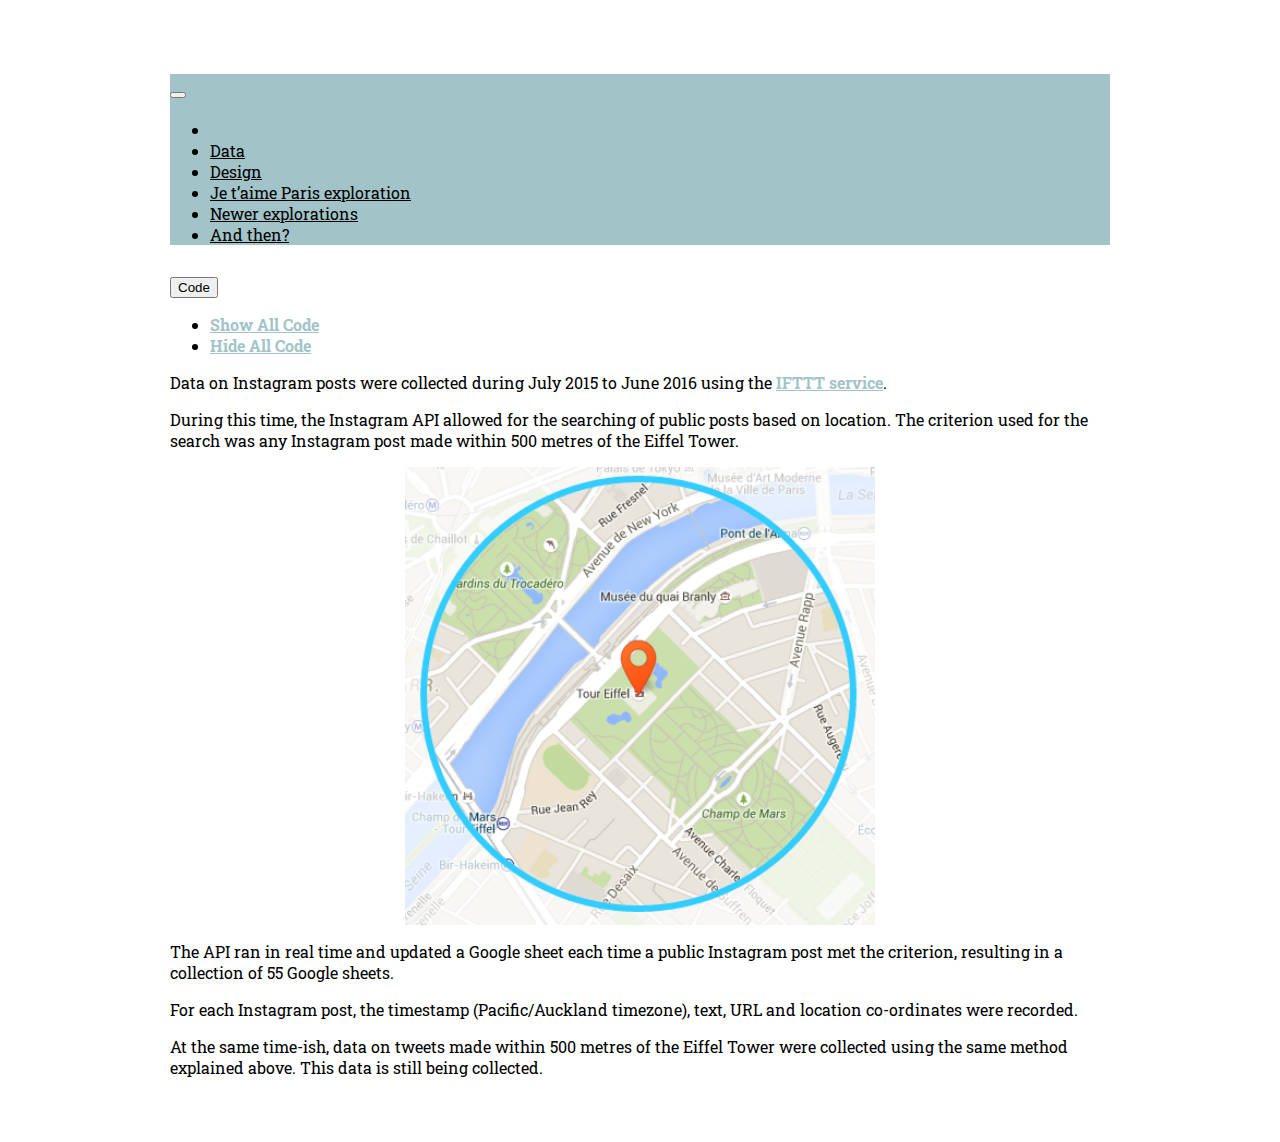
==== data.html @ ce114306 "work in progress" ====
<!DOCTYPE html>

<html xmlns="http://www.w3.org/1999/xhtml">

<head>

<meta charset="utf-8" />
<meta http-equiv="Content-Type" content="text/html; charset=utf-8" />
<meta name="generator" content="pandoc" />




<title>More details about the data</title>

<script src="site_libs/jquery-1.11.3/jquery.min.js"></script>
<meta name="viewport" content="width=device-width, initial-scale=1" />
<link href="site_libs/bootstrap-3.3.5/css/readable.min.css" rel="stylesheet" />
<script src="site_libs/bootstrap-3.3.5/js/bootstrap.min.js"></script>
<script src="site_libs/bootstrap-3.3.5/shim/html5shiv.min.js"></script>
<script src="site_libs/bootstrap-3.3.5/shim/respond.min.js"></script>
<script src="site_libs/navigation-1.1/tabsets.js"></script>
<script src="site_libs/navigation-1.1/codefolding.js"></script>
<link href="site_libs/font-awesome-4.5.0/css/font-awesome.min.css" rel="stylesheet" />





<style type="text/css">
h1 {
  font-size: 34px;
}
h1.title {
  font-size: 38px;
}
h2 {
  font-size: 30px;
}
h3 {
  font-size: 24px;
}
h4 {
  font-size: 18px;
}
h5 {
  font-size: 16px;
}
h6 {
  font-size: 12px;
}
.table th:not([align]) {
  text-align: left;
}
</style>

<link rel="stylesheet" href="style-all.css" type="text/css" />

</head>

<body>

<style type = "text/css">
.main-container {
  max-width: 940px;
  margin-left: auto;
  margin-right: auto;
}
code {
  color: inherit;
  background-color: rgba(0, 0, 0, 0.04);
}
img {
  max-width:100%;
  height: auto;
}
.tabbed-pane {
  padding-top: 12px;
}
button.code-folding-btn:focus {
  outline: none;
}
</style>


<style type="text/css">
/* padding for bootstrap navbar */
body {
  padding-top: 66px;
  padding-bottom: 40px;
}
/* offset scroll position for anchor links (for fixed navbar)  */
.section h1 {
  padding-top: 71px;
  margin-top: -71px;
}

.section h2 {
  padding-top: 71px;
  margin-top: -71px;
}
.section h3 {
  padding-top: 71px;
  margin-top: -71px;
}
.section h4 {
  padding-top: 71px;
  margin-top: -71px;
}
.section h5 {
  padding-top: 71px;
  margin-top: -71px;
}
.section h6 {
  padding-top: 71px;
  margin-top: -71px;
}
</style>

<script>
// manage active state of menu based on current page
$(document).ready(function () {
  // active menu anchor
  href = window.location.pathname
  href = href.substr(href.lastIndexOf('/') + 1)
  if (href === "")
    href = "index.html";
  var menuAnchor = $('a[href="' + href + '"]');

  // mark it active
  menuAnchor.parent().addClass('active');

  // if it's got a parent navbar menu mark it active as well
  menuAnchor.closest('li.dropdown').addClass('active');
});
</script>


<div class="container-fluid main-container">

<!-- tabsets -->
<script>
$(document).ready(function () {
  window.buildTabsets("TOC");
});
</script>

<!-- code folding -->
<style type="text/css">
.code-folding-btn { margin-bottom: 4px; }
</style>
<script>
$(document).ready(function () {
  window.initializeCodeFolding("hide" === "show");
});
</script>






<div class="navbar navbar-inverse  navbar-fixed-top" role="navigation">
  <div class="container">
    <div class="navbar-header">
      <button type="button" class="navbar-toggle collapsed" data-toggle="collapse" data-target="#navbar">
        <span class="icon-bar"></span>
        <span class="icon-bar"></span>
        <span class="icon-bar"></span>
      </button>
      <a class="navbar-brand" href="index.html">paristergram</a>
    </div>
    <div id="navbar" class="navbar-collapse collapse">
      <ul class="nav navbar-nav">
        <li>
  <a href="index.html">
    <span class="fa fa-camera fa-lg"></span>
     
  </a>
</li>
<li>
  <a href="data.html">Data</a>
</li>
<li>
  <a href="design.html">Design</a>
</li>
<li>
  <a href="exploration.html">Je t’aime Paris exploration</a>
</li>
<li>
  <a href="new.html">Newer explorations</a>
</li>
<li>
  <a href="future.html">And then?</a>
</li>
      </ul>
      <ul class="nav navbar-nav navbar-right">
        
      </ul>
    </div><!--/.nav-collapse -->
  </div><!--/.container -->
</div><!--/.navbar -->

<div class="fluid-row" id="header">

<div class="btn-group pull-right">
<button type="button" class="btn btn-default btn-xs dropdown-toggle" data-toggle="dropdown" aria-haspopup="true" aria-expanded="false"><span>Code</span> <span class="caret"></span></button>
<ul class="dropdown-menu" style="min-width: 50px;">
<li><a id="rmd-show-all-code" href="#">Show All Code</a></li>
<li><a id="rmd-hide-all-code" href="#">Hide All Code</a></li>
</ul>
</div>



<h1 class="title toc-ignore">More details about the data</h1>

</div>


<p>Data on Instagram posts were collected during July 2015 to June 2016 using the <a href="https://ifttt.com/discover">IFTTT service</a>.</p>
<p>During this time, the Instagram API allowed for the searching of public posts based on location. The criterion used for the search was any Instagram post made within 500 metres of the Eiffel Tower.</p>
<center>
<img src='criterion.png'style="margin: 10px; width: 50%">
</center>
<p>The API ran in real time and updated a Google sheet each time a public Instagram post met the criterion, resulting in a collection of 55 Google sheets.</p>
<p>For each Instagram post, the timestamp (Pacific/Auckland timezone), text, URL and location co-ordinates were recorded.</p>
<p>At the same time-ish, data on tweets made within 500 metres of the Eiffel Tower were collected using the same method explained above. This data is still being collected.</p>

<div style="clear: both;"></div>



</div>

<script>

// add bootstrap table styles to pandoc tables
function bootstrapStylePandocTables() {
  $('tr.header').parent('thead').parent('table').addClass('table table-condensed');
}
$(document).ready(function () {
  bootstrapStylePandocTables();
});


</script>

<!-- dynamically load mathjax for compatibility with self-contained -->
<script>
  (function () {
    var script = document.createElement("script");
    script.type = "text/javascript";
    script.src  = "https://mathjax.rstudio.com/latest/MathJax.js?config=TeX-AMS-MML_HTMLorMML";
    document.getElementsByTagName("head")[0].appendChild(script);
  })();
</script>

</body>
</html>
---- style-all.css ----
@import url(https://fonts.googleapis.com/css?family=Reenie+Beanie);
@import url(https://fonts.googleapis.com/css?family=Roboto+Slab);

body { font-family: 'Roboto Slab', serif; }

h1 {
  font-family: 'Reenie Beanie';
  font-weight: normal;
}

.navbar {
  background-color:#a2c4c9;
}



blockquote{
  border-left-color: #a2c4c9;
  font-size: smaller;
}

.footnotes {
  font-size: x-small;
}

.navbar-brand {
  font-family: 'Reenie Beanie';
  font-size: 150%;
}

h2, h3, .navbar-nav {
  font-family: 'Roboto Slab';
  font-weight: normal;
}

h4 {
  font-family: 'Reenie Beanie';
  font-size: x-large;
}

a {
  color:#a2c4c9;
  font-weight: bold;
}

.nav a{
  font-weight:normal;
}

.nav a:hover{
  color:black;
}

.navbar-nav li a {
  font-family: 'Roboto Slab';
  font-weight: normal;
  color: black;
}

.title {
  display:none;
}

#header {
  margin-top: 30px;
}

img {
  display: block;
    margin-left: auto;
    margin-right: auto;
    width: 50%;
}

.dataTable {
  width:90%;
}

.list-group-item.active, .list-group-item.active:hover, .list-group-item.active:focus {
  background-color:#a2c4c9;
  border-color:#a2c4c9;
}
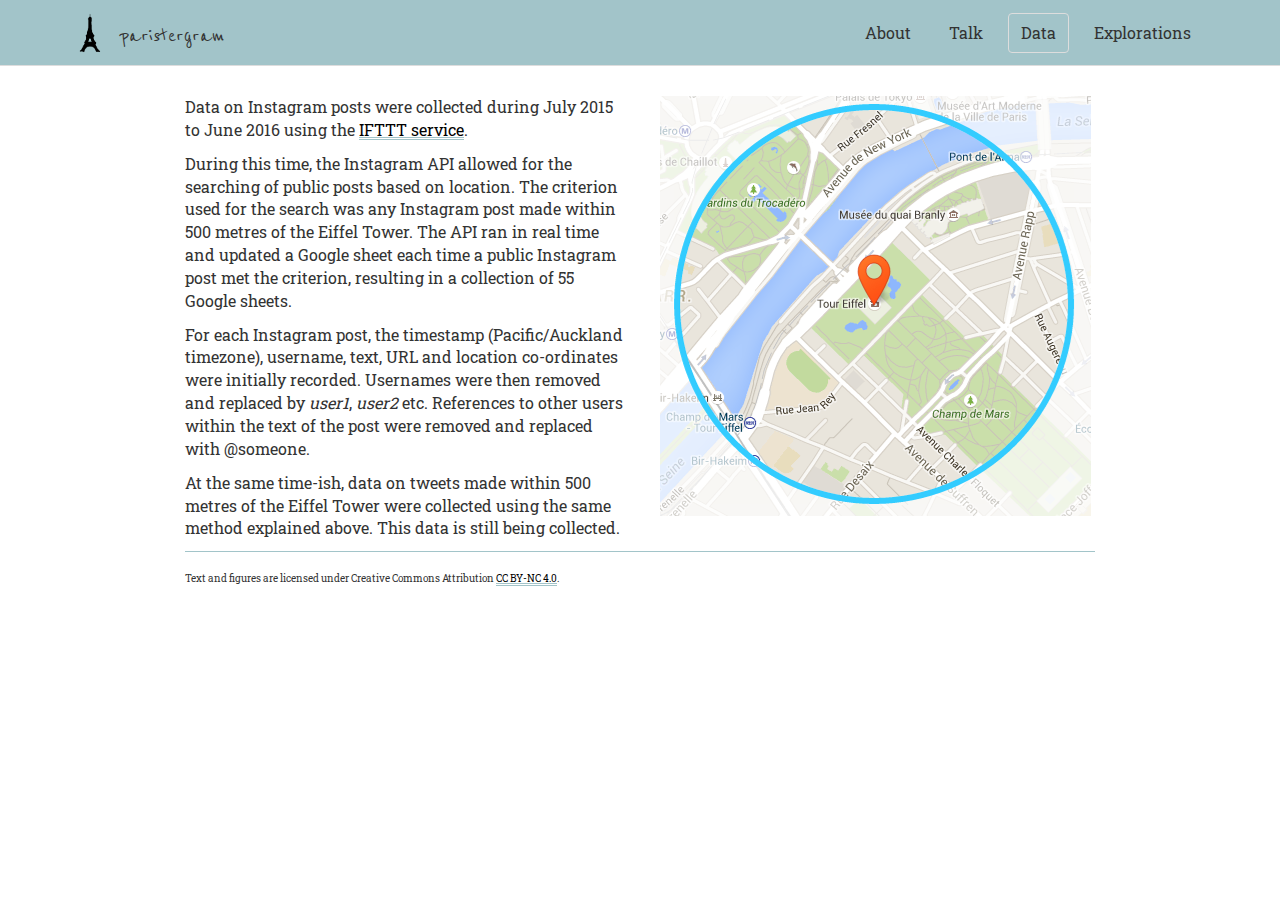
==== commit 98f9db2f: "Add files via upload" ====
--- a/data.html
+++ b/data.html
@@ -11,7 +11,7 @@
 
 
 
-<title>More details about the data</title>
+<title>Data</title>
 
 <script src="site_libs/jquery-1.11.3/jquery.min.js"></script>
 <meta name="viewport" content="width=device-width, initial-scale=1" />
@@ -20,9 +20,8 @@
 <script src="site_libs/bootstrap-3.3.5/shim/html5shiv.min.js"></script>
 <script src="site_libs/bootstrap-3.3.5/shim/respond.min.js"></script>
 <script src="site_libs/navigation-1.1/tabsets.js"></script>
-<script src="site_libs/navigation-1.1/codefolding.js"></script>
-<link href="site_libs/font-awesome-4.5.0/css/font-awesome.min.css" rel="stylesheet" />
-
+<link href="https://fonts.googleapis.com/css?family=Roboto+Slab|Reenie+Beanie" rel="stylesheet">
+<link rel="shortcut icon" type="image/x-icon" href="favicon.ico">
 
 
 
@@ -76,6 +75,9 @@
 }
 .tabbed-pane {
   padding-top: 12px;
+}
+.html-widget {
+  margin-bottom: 20px;
 }
 button.code-folding-btn:focus {
   outline: none;
@@ -146,14 +148,6 @@
 </script>
 
 <!-- code folding -->
-<style type="text/css">
-.code-folding-btn { margin-bottom: 4px; }
-</style>
-<script>
-$(document).ready(function () {
-  window.initializeCodeFolding("hide" === "show");
-});
-</script>
 
 
 
@@ -168,34 +162,25 @@
         <span class="icon-bar"></span>
         <span class="icon-bar"></span>
       </button>
-      <a class="navbar-brand" href="index.html">paristergram</a>
+      <a class="navbar-brand" href="index.html"><img id='logo' style='width: 40px; float:left; margin-right:10px' src='logo.png' /> paristergram</a>
     </div>
     <div id="navbar" class="navbar-collapse collapse">
       <ul class="nav navbar-nav">
+        
+      </ul>
+      <ul class="nav navbar-nav navbar-right">
         <li>
-  <a href="index.html">
-    <span class="fa fa-camera fa-lg"></span>
-     
-  </a>
+  <a href="index.html">About</a>
+</li>
+<li>
+  <a href="talk.html">Talk</a>
 </li>
 <li>
   <a href="data.html">Data</a>
 </li>
 <li>
-  <a href="design.html">Design</a>
-</li>
-<li>
-  <a href="exploration.html">Je t’aime Paris exploration</a>
-</li>
-<li>
-  <a href="new.html">Newer explorations</a>
-</li>
-<li>
-  <a href="future.html">And then?</a>
-</li>
-      </ul>
-      <ul class="nav navbar-nav navbar-right">
-        
+  <a href="draft.html">Explorations</a>
+</li>
       </ul>
     </div><!--/.nav-collapse -->
   </div><!--/.container -->
@@ -203,31 +188,48 @@
 
 <div class="fluid-row" id="header">
 
-<div class="btn-group pull-right">
-<button type="button" class="btn btn-default btn-xs dropdown-toggle" data-toggle="dropdown" aria-haspopup="true" aria-expanded="false"><span>Code</span> <span class="caret"></span></button>
-<ul class="dropdown-menu" style="min-width: 50px;">
-<li><a id="rmd-show-all-code" href="#">Show All Code</a></li>
-<li><a id="rmd-hide-all-code" href="#">Hide All Code</a></li>
-</ul>
-</div>
-
-
-
-<h1 class="title toc-ignore">More details about the data</h1>
-
-</div>
-
-
+
+
+<h1 class="title toc-ignore">Data</h1>
+
+</div>
+
+
+<div class="row">
+<div class="col-md-6">
 <p>Data on Instagram posts were collected during July 2015 to June 2016 using the <a href="https://ifttt.com/discover">IFTTT service</a>.</p>
-<p>During this time, the Instagram API allowed for the searching of public posts based on location. The criterion used for the search was any Instagram post made within 500 metres of the Eiffel Tower.</p>
-<center>
-<img src='criterion.png'style="margin: 10px; width: 50%">
-</center>
-<p>The API ran in real time and updated a Google sheet each time a public Instagram post met the criterion, resulting in a collection of 55 Google sheets.</p>
-<p>For each Instagram post, the timestamp (Pacific/Auckland timezone), text, URL and location co-ordinates were recorded.</p>
+<p>During this time, the Instagram API allowed for the searching of public posts based on location. The criterion used for the search was any Instagram post made within 500 metres of the Eiffel Tower. The API ran in real time and updated a Google sheet each time a public Instagram post met the criterion, resulting in a collection of 55 Google sheets.</p>
+<p>For each Instagram post, the timestamp (Pacific/Auckland timezone), username, text, URL and location co-ordinates were initially recorded. Usernames were then removed and replaced by <em>user1</em>, <em>user2</em> etc. References to other users within the text of the post were removed and replaced with <span class="citation">@someone</span>.</p>
 <p>At the same time-ish, data on tweets made within 500 metres of the Eiffel Tower were collected using the same method explained above. This data is still being collected.</p>
-
-<div style="clear: both;"></div>
+</div>
+<div class="col-md-6">
+<p><img src="criterion.png" /></p>
+</div>
+</div>
+
+<div class='footnotes'>Text and figures are licensed under Creative Commons Attribution <a rel="license" href="https://creativecommons.org/licenses/by-nc/4.0/">CC BY-NC 4.0</a>.</div>
+
+<script>
+  $(document).ready(function () {
+    
+ //960:569 ratio for Google slides
+ var screen_size = getScreenSize();
+ document.getElementById("slides").width = screen_size.screenWidth*0.8;
+ document.getElementById("slides").height = screen_size.screenWidth*0.8*569/960;
+ 
+});
+
+//collect the screen size of the device (from https://stackoverflow.com/questions/3437786/get-the-size-of-the-screen-current-web-page-and-browser-window)
+function getScreenSize() {
+var w = window,
+    d = document,
+    e = d.documentElement,
+    g = d.getElementsByTagName('body')[0],
+    screenWidth = w.innerWidth || e.clientWidth || g.clientWidth,
+    screenHeight = w.innerHeight|| e.clientHeight|| g.clientHeight;
+    return {screenWidth: screenWidth, screenHeight: screenHeight};
+} 
+</script>
 
 
 
--- a/site_libs/bootstrap-3.3.5/css/readable.min.css
+++ b/site_libs/bootstrap-3.3.5/css/readable.min.css
@@ -0,0 +1,24 @@
+@font-face {
+  font-family: 'Raleway';
+  font-style: normal;
+  font-weight: 400;
+  src: url(fonts/Raleway.ttf) format('truetype');
+}
+@font-face {
+  font-family: 'Raleway';
+  font-style: normal;
+  font-weight: 700;
+  src: url(fonts/RalewayBold.ttf) format('truetype');
+}
+
+/*!
+ * bootswatch v3.3.6
+ * Homepage: http://bootswatch.com
+ * Copyright 2012-2015 Thomas Park
+ * Licensed under MIT
+ * Based on Bootstrap
+*//*!
+ * Bootstrap v3.3.6 (http://getbootstrap.com)
+ * Copyright 2011-2015 Twitter, Inc.
+ * Licensed under MIT (https://github.com/twbs/bootstrap/blob/master/LICENSE)
+ *//*! normalize.css v3.0.3 | MIT License | github.com/necolas/normalize.css */html{font-family:sans-serif;-ms-text-size-adjust:100%;-webkit-text-size-adjust:100%}body{margin:0}article,aside,details,figcaption,figure,footer,header,hgroup,main,menu,nav,section,summary{display:block}audio,canvas,progress,video{display:inline-block;vertical-align:baseline}audio:not([controls]){display:none;height:0}[hidden],template{display:none}a{background-color:transparent}a:active,a:hover{outline:0}abbr[title]{border-bottom:1px dotted}b,strong{font-weight:bold}dfn{font-style:italic}h1{font-size:2em;margin:0.67em 0}mark{background:#ff0;color:#000}small{font-size:80%}sub,sup{font-size:75%;line-height:0;position:relative;vertical-align:baseline}sup{top:-0.5em}sub{bottom:-0.25em}img{border:0}svg:not(:root){overflow:hidden}figure{margin:1em 40px}hr{-webkit-box-sizing:content-box;-moz-box-sizing:content-box;box-sizing:content-box;height:0}pre{overflow:auto}code,kbd,pre,samp{font-family:monospace, monospace;font-size:1em}button,input,optgroup,select,textarea{color:inherit;font:inherit;margin:0}button{overflow:visible}button,select{text-transform:none}button,html input[type="button"],input[type="reset"],input[type="submit"]{-webkit-appearance:button;cursor:pointer}button[disabled],html input[disabled]{cursor:default}button::-moz-focus-inner,input::-moz-focus-inner{border:0;padding:0}input{line-height:normal}input[type="checkbox"],input[type="radio"]{-webkit-box-sizing:border-box;-moz-box-sizing:border-box;box-sizing:border-box;padding:0}input[type="number"]::-webkit-inner-spin-button,input[type="number"]::-webkit-outer-spin-button{height:auto}input[type="search"]{-webkit-appearance:textfield;-webkit-box-sizing:content-box;-moz-box-sizing:content-box;box-sizing:content-box}input[type="search"]::-webkit-search-cancel-button,input[type="search"]::-webkit-search-decoration{-webkit-appearance:none}fieldset{border:1px solid #c0c0c0;margin:0 2px;padding:0.35em 0.625em 0.75em}legend{border:0;padding:0}textarea{overflow:auto}optgroup{font-weight:bold}table{border-collapse:collapse;border-spacing:0}td,th{padding:0}/*! Source: https://github.com/h5bp/html5-boilerplate/blob/master/src/css/main.css */@media print{*,*:before,*:after{background:transparent !important;color:#000 !important;-webkit-box-shadow:none !important;box-shadow:none !important;text-shadow:none !important}a,a:visited{text-decoration:underline}a[href]:after{content:" (" attr(href) ")"}abbr[title]:after{content:" (" attr(title) ")"}a[href^="#"]:after,a[href^="javascript:"]:after{content:""}pre,blockquote{border:1px solid #999;page-break-inside:avoid}thead{display:table-header-group}tr,img{page-break-inside:avoid}img{max-width:100% !important}p,h2,h3{orphans:3;widows:3}h2,h3{page-break-after:avoid}.navbar{display:none}.btn>.caret,.dropup>.btn>.caret{border-top-color:#000 !important}.label{border:1px solid #000}.table{border-collapse:collapse !important}.table td,.table th{background-color:#fff !important}.table-bordered th,.table-bordered td{border:1px solid #ddd !important}}@font-face{font-family:'Glyphicons Halflings';src:url('../fonts/glyphicons-halflings-regular.eot');src:url('../fonts/glyphicons-halflings-regular.eot?#iefix') format('embedded-opentype'),url('../fonts/glyphicons-halflings-regular.woff') format('woff'),url('../fonts/glyphicons-halflings-regular.ttf') format('truetype'),url('../fonts/glyphicons-halflings-regular.svg#glyphicons_halflingsregular') format('svg')}.glyphicon{position:relative;top:1px;display:inline-block;font-family:'Glyphicons Halflings';font-style:normal;font-weight:normal;line-height:1;-webkit-font-smoothing:antialiased;-moz-osx-font-smoothing:grayscale}.glyphicon-asterisk:before{content:"\002a"}.glyphicon-plus:before{content:"\002b"}.glyphicon-euro:before,.glyphicon-eur:before{content:"\20ac"}.glyphicon-minus:before{content:"\2212"}.glyphicon-cloud:before{content:"\2601"}.glyphicon-envelope:before{content:"\2709"}.glyphicon-pencil:before{content:"\270f"}.glyphicon-glass:before{content:"\e001"}.glyphicon-music:before{content:"\e002"}.glyphicon-search:before{content:"\e003"}.glyphicon-heart:before{content:"\e005"}.glyphicon-star:before{content:"\e006"}.glyphicon-star-empty:before{content:"\e007"}.glyphicon-user:before{content:"\e008"}.glyphicon-film:before{content:"\e009"}.glyphicon-th-large:before{content:"\e010"}.glyphicon-th:before{content:"\e011"}.glyphicon-th-list:before{content:"\e012"}.glyphicon-ok:before{content:"\e013"}.glyphicon-remove:before{content:"\e014"}.glyphicon-zoom-in:before{content:"\e015"}.glyphicon-zoom-out:before{content:"\e016"}.glyphicon-off:before{content:"\e017"}.glyphicon-signal:before{content:"\e018"}.glyphicon-cog:before{content:"\e019"}.glyphicon-trash:before{content:"\e020"}.glyphicon-home:before{content:"\e021"}.glyphicon-file:before{content:"\e022"}.glyphicon-time:before{content:"\e023"}.glyphicon-road:before{content:"\e024"}.glyphicon-download-alt:before{content:"\e025"}.glyphicon-download:before{content:"\e026"}.glyphicon-upload:before{content:"\e027"}.glyphicon-inbox:before{content:"\e028"}.glyphicon-play-circle:before{content:"\e029"}.glyphicon-repeat:before{content:"\e030"}.glyphicon-refresh:before{content:"\e031"}.glyphicon-list-alt:before{content:"\e032"}.glyphicon-lock:before{content:"\e033"}.glyphicon-flag:before{content:"\e034"}.glyphicon-headphones:before{content:"\e035"}.glyphicon-volume-off:before{content:"\e036"}.glyphicon-volume-down:before{content:"\e037"}.glyphicon-volume-up:before{content:"\e038"}.glyphicon-qrcode:before{content:"\e039"}.glyphicon-barcode:before{content:"\e040"}.glyphicon-tag:before{content:"\e041"}.glyphicon-tags:before{content:"\e042"}.glyphicon-book:before{content:"\e043"}.glyphicon-bookmark:before{content:"\e044"}.glyphicon-print:before{content:"\e045"}.glyphicon-camera:before{content:"\e046"}.glyphicon-font:before{content:"\e047"}.glyphicon-bold:before{content:"\e048"}.glyphicon-italic:before{content:"\e049"}.glyphicon-text-height:before{content:"\e050"}.glyphicon-text-width:before{content:"\e051"}.glyphicon-align-left:before{content:"\e052"}.glyphicon-align-center:before{content:"\e053"}.glyphicon-align-right:before{content:"\e054"}.glyphicon-align-justify:before{content:"\e055"}.glyphicon-list:before{content:"\e056"}.glyphicon-indent-left:before{content:"\e057"}.glyphicon-indent-right:before{content:"\e058"}.glyphicon-facetime-video:before{content:"\e059"}.glyphicon-picture:before{content:"\e060"}.glyphicon-map-marker:before{content:"\e062"}.glyphicon-adjust:before{content:"\e063"}.glyphicon-tint:before{content:"\e064"}.glyphicon-edit:before{content:"\e065"}.glyphicon-share:before{content:"\e066"}.glyphicon-check:before{content:"\e067"}.glyphicon-move:before{content:"\e068"}.glyphicon-step-backward:before{content:"\e069"}.glyphicon-fast-backward:before{content:"\e070"}.glyphicon-backward:before{content:"\e071"}.glyphicon-play:before{content:"\e072"}.glyphicon-pause:before{content:"\e073"}.glyphicon-stop:before{content:"\e074"}.glyphicon-forward:before{content:"\e075"}.glyphicon-fast-forward:before{content:"\e076"}.glyphicon-step-forward:before{content:"\e077"}.glyphicon-eject:before{content:"\e078"}.glyphicon-chevron-left:before{content:"\e079"}.glyphicon-chevron-right:before{content:"\e080"}.glyphicon-plus-sign:before{content:"\e081"}.glyphicon-minus-sign:before{content:"\e082"}.glyphicon-remove-sign:before{content:"\e083"}.glyphicon-ok-sign:before{content:"\e084"}.glyphicon-question-sign:before{content:"\e085"}.glyphicon-info-sign:before{content:"\e086"}.glyphicon-screenshot:before{content:"\e087"}.glyphicon-remove-circle:before{content:"\e088"}.glyphicon-ok-circle:before{content:"\e089"}.glyphicon-ban-circle:before{content:"\e090"}.glyphicon-arrow-left:before{content:"\e091"}.glyphicon-arrow-right:before{content:"\e092"}.glyphicon-arrow-up:before{content:"\e093"}.glyphicon-arrow-down:before{content:"\e094"}.glyphicon-share-alt:before{content:"\e095"}.glyphicon-resize-full:before{content:"\e096"}.glyphicon-resize-small:before{content:"\e097"}.glyphicon-exclamation-sign:before{content:"\e101"}.glyphicon-gift:before{content:"\e102"}.glyphicon-leaf:before{content:"\e103"}.glyphicon-fire:before{content:"\e104"}.glyphicon-eye-open:before{content:"\e105"}.glyphicon-eye-close:before{content:"\e106"}.glyphicon-warning-sign:before{content:"\e107"}.glyphicon-plane:before{content:"\e108"}.glyphicon-calendar:before{content:"\e109"}.glyphicon-random:before{content:"\e110"}.glyphicon-comment:before{content:"\e111"}.glyphicon-magnet:before{content:"\e112"}.glyphicon-chevron-up:before{content:"\e113"}.glyphicon-chevron-down:before{content:"\e114"}.glyphicon-retweet:before{content:"\e115"}.glyphicon-shopping-cart:before{content:"\e116"}.glyphicon-folder-close:before{content:"\e117"}.glyphicon-folder-open:before{content:"\e118"}.glyphicon-resize-vertical:before{content:"\e119"}.glyphicon-resize-horizontal:before{content:"\e120"}.glyphicon-hdd:before{content:"\e121"}.glyphicon-bullhorn:before{content:"\e122"}.glyphicon-bell:before{content:"\e123"}.glyphicon-certificate:before{content:"\e124"}.glyphicon-thumbs-up:before{content:"\e125"}.glyphicon-thumbs-down:before{content:"\e126"}.glyphicon-hand-right:before{content:"\e127"}.glyphicon-hand-left:before{content:"\e128"}.glyphicon-hand-up:before{content:"\e129"}.glyphicon-hand-down:before{content:"\e130"}.glyphicon-circle-arrow-right:before{content:"\e131"}.glyphicon-circle-arrow-left:before{content:"\e132"}.glyphicon-circle-arrow-up:before{content:"\e133"}.glyphicon-circle-arrow-down:before{content:"\e134"}.glyphicon-globe:before{content:"\e135"}.glyphicon-wrench:before{content:"\e136"}.glyphicon-tasks:before{content:"\e137"}.glyphicon-filter:before{content:"\e138"}.glyphicon-briefcase:before{content:"\e139"}.glyphicon-fullscreen:before{content:"\e140"}.glyphicon-dashboard:before{content:"\e141"}.glyphicon-paperclip:before{content:"\e142"}.glyphicon-heart-empty:before{content:"\e143"}.glyphicon-link:before{content:"\e144"}.glyphicon-phone:before{content:"\e145"}.glyphicon-pushpin:before{content:"\e146"}.glyphicon-usd:before{content:"\e148"}.glyphicon-gbp:before{content:"\e149"}.glyphicon-sort:before{content:"\e150"}.glyphicon-sort-by-alphabet:before{content:"\e151"}.glyphicon-sort-by-alphabet-alt:before{content:"\e152"}.glyphicon-sort-by-order:before{content:"\e153"}.glyphicon-sort-by-order-alt:before{content:"\e154"}.glyphicon-sort-by-attributes:before{content:"\e155"}.glyphicon-sort-by-attributes-alt:before{content:"\e156"}.glyphicon-unchecked:before{content:"\e157"}.glyphicon-expand:before{content:"\e158"}.glyphicon-collapse-down:before{content:"\e159"}.glyphicon-collapse-up:before{content:"\e160"}.glyphicon-log-in:before{content:"\e161"}.glyphicon-flash:before{content:"\e162"}.glyphicon-log-out:before{content:"\e163"}.glyphicon-new-window:before{content:"\e164"}.glyphicon-record:before{content:"\e165"}.glyphicon-save:before{content:"\e166"}.glyphicon-open:before{content:"\e167"}.glyphicon-saved:before{content:"\e168"}.glyphicon-import:before{content:"\e169"}.glyphicon-export:before{content:"\e170"}.glyphicon-send:before{content:"\e171"}.glyphicon-floppy-disk:before{content:"\e172"}.glyphicon-floppy-saved:before{content:"\e173"}.glyphicon-floppy-remove:before{content:"\e174"}.glyphicon-floppy-save:before{content:"\e175"}.glyphicon-floppy-open:before{content:"\e176"}.glyphicon-credit-card:before{content:"\e177"}.glyphicon-transfer:before{content:"\e178"}.glyphicon-cutlery:before{content:"\e179"}.glyphicon-header:before{content:"\e180"}.glyphicon-compressed:before{content:"\e181"}.glyphicon-earphone:before{content:"\e182"}.glyphicon-phone-alt:before{content:"\e183"}.glyphicon-tower:before{content:"\e184"}.glyphicon-stats:before{content:"\e185"}.glyphicon-sd-video:before{content:"\e186"}.glyphicon-hd-video:before{content:"\e187"}.glyphicon-subtitles:before{content:"\e188"}.glyphicon-sound-stereo:before{content:"\e189"}.glyphicon-sound-dolby:before{content:"\e190"}.glyphicon-sound-5-1:before{content:"\e191"}.glyphicon-sound-6-1:before{content:"\e192"}.glyphicon-sound-7-1:before{content:"\e193"}.glyphicon-copyright-mark:before{content:"\e194"}.glyphicon-registration-mark:before{content:"\e195"}.glyphicon-cloud-download:before{content:"\e197"}.glyphicon-cloud-upload:before{content:"\e198"}.glyphicon-tree-conifer:before{content:"\e199"}.glyphicon-tree-deciduous:before{content:"\e200"}.glyphicon-cd:before{content:"\e201"}.glyphicon-save-file:before{content:"\e202"}.glyphicon-open-file:before{content:"\e203"}.glyphicon-level-up:before{content:"\e204"}.glyphicon-copy:before{content:"\e205"}.glyphicon-paste:before{content:"\e206"}.glyphicon-alert:before{content:"\e209"}.glyphicon-equalizer:before{content:"\e210"}.glyphicon-king:before{content:"\e211"}.glyphicon-queen:before{content:"\e212"}.glyphicon-pawn:before{content:"\e213"}.glyphicon-bishop:before{content:"\e214"}.glyphicon-knight:before{content:"\e215"}.glyphicon-baby-formula:before{content:"\e216"}.glyphicon-tent:before{content:"\26fa"}.glyphicon-blackboard:before{content:"\e218"}.glyphicon-bed:before{content:"\e219"}.glyphicon-apple:before{content:"\f8ff"}.glyphicon-erase:before{content:"\e221"}.glyphicon-hourglass:before{content:"\231b"}.glyphicon-lamp:before{content:"\e223"}.glyphicon-duplicate:before{content:"\e224"}.glyphicon-piggy-bank:before{content:"\e225"}.glyphicon-scissors:before{content:"\e226"}.glyphicon-bitcoin:before{content:"\e227"}.glyphicon-btc:before{content:"\e227"}.glyphicon-xbt:before{content:"\e227"}.glyphicon-yen:before{content:"\00a5"}.glyphicon-jpy:before{content:"\00a5"}.glyphicon-ruble:before{content:"\20bd"}.glyphicon-rub:before{content:"\20bd"}.glyphicon-scale:before{content:"\e230"}.glyphicon-ice-lolly:before{content:"\e231"}.glyphicon-ice-lolly-tasted:before{content:"\e232"}.glyphicon-education:before{content:"\e233"}.glyphicon-option-horizontal:before{content:"\e234"}.glyphicon-option-vertical:before{content:"\e235"}.glyphicon-menu-hamburger:before{content:"\e236"}.glyphicon-modal-window:before{content:"\e237"}.glyphicon-oil:before{content:"\e238"}.glyphicon-grain:before{content:"\e239"}.glyphicon-sunglasses:before{content:"\e240"}.glyphicon-text-size:before{content:"\e241"}.glyphicon-text-color:before{content:"\e242"}.glyphicon-text-background:before{content:"\e243"}.glyphicon-object-align-top:before{content:"\e244"}.glyphicon-object-align-bottom:before{content:"\e245"}.glyphicon-object-align-horizontal:before{content:"\e246"}.glyphicon-object-align-left:before{content:"\e247"}.glyphicon-object-align-vertical:before{content:"\e248"}.glyphicon-object-align-right:before{content:"\e249"}.glyphicon-triangle-right:before{content:"\e250"}.glyphicon-triangle-left:before{content:"\e251"}.glyphicon-triangle-bottom:before{content:"\e252"}.glyphicon-triangle-top:before{content:"\e253"}.glyphicon-console:before{content:"\e254"}.glyphicon-superscript:before{content:"\e255"}.glyphicon-subscript:before{content:"\e256"}.glyphicon-menu-left:before{content:"\e257"}.glyphicon-menu-right:before{content:"\e258"}.glyphicon-menu-down:before{content:"\e259"}.glyphicon-menu-up:before{content:"\e260"}*{-webkit-box-sizing:border-box;-moz-box-sizing:border-box;box-sizing:border-box}*:before,*:after{-webkit-box-sizing:border-box;-moz-box-sizing:border-box;box-sizing:border-box}html{font-size:10px;-webkit-tap-highlight-color:rgba(0,0,0,0)}body{font-family:Georgia,"Times New Roman",Times,serif;font-size:16px;line-height:1.42857143;color:#333333;background-color:#ffffff}input,button,select,textarea{font-family:inherit;font-size:inherit;line-height:inherit}a{color:#4582ec;text-decoration:none}a:hover,a:focus{color:#134fb8;text-decoration:underline}a:focus{outline:thin dotted;outline:5px auto -webkit-focus-ring-color;outline-offset:-2px}figure{margin:0}img{vertical-align:middle}.img-responsive,.thumbnail>img,.thumbnail a>img,.carousel-inner>.item>img,.carousel-inner>.item>a>img{display:block;max-width:100%;height:auto}.img-rounded{border-radius:6px}.img-thumbnail{padding:4px;line-height:1.42857143;background-color:#ffffff;border:1px solid #dddddd;border-radius:4px;-webkit-transition:all .2s ease-in-out;-o-transition:all .2s ease-in-out;transition:all .2s ease-in-out;display:inline-block;max-width:100%;height:auto}.img-circle{border-radius:50%}hr{margin-top:22px;margin-bottom:22px;border:0;border-top:1px solid #eeeeee}.sr-only{position:absolute;width:1px;height:1px;margin:-1px;padding:0;overflow:hidden;clip:rect(0, 0, 0, 0);border:0}.sr-only-focusable:active,.sr-only-focusable:focus{position:static;width:auto;height:auto;margin:0;overflow:visible;clip:auto}[role="button"]{cursor:pointer}h1,h2,h3,h4,h5,h6,.h1,.h2,.h3,.h4,.h5,.h6{font-family:"Raleway","Helvetica Neue",Helvetica,Arial,sans-serif;font-weight:bold;line-height:1.1;color:inherit}h1 small,h2 small,h3 small,h4 small,h5 small,h6 small,.h1 small,.h2 small,.h3 small,.h4 small,.h5 small,.h6 small,h1 .small,h2 .small,h3 .small,h4 .small,h5 .small,h6 .small,.h1 .small,.h2 .small,.h3 .small,.h4 .small,.h5 .small,.h6 .small{font-weight:normal;line-height:1;color:#b3b3b3}h1,.h1,h2,.h2,h3,.h3{margin-top:22px;margin-bottom:11px}h1 small,.h1 small,h2 small,.h2 small,h3 small,.h3 small,h1 .small,.h1 .small,h2 .small,.h2 .small,h3 .small,.h3 .small{font-size:65%}h4,.h4,h5,.h5,h6,.h6{margin-top:11px;margin-bottom:11px}h4 small,.h4 small,h5 small,.h5 small,h6 small,.h6 small,h4 .small,.h4 .small,h5 .small,.h5 .small,h6 .small,.h6 .small{font-size:75%}h1,.h1{font-size:41px}h2,.h2{font-size:34px}h3,.h3{font-size:28px}h4,.h4{font-size:20px}h5,.h5{font-size:16px}h6,.h6{font-size:14px}p{margin:0 0 11px}.lead{margin-bottom:22px;font-size:18px;font-weight:300;line-height:1.4}@media (min-width:768px){.lead{font-size:24px}}small,.small{font-size:87%}mark,.mark{background-color:#fcf8e3;padding:.2em}.text-left{text-align:left}.text-right{text-align:right}.text-center{text-align:center}.text-justify{text-align:justify}.text-nowrap{white-space:nowrap}.text-lowercase{text-transform:lowercase}.text-uppercase{text-transform:uppercase}.text-capitalize{text-transform:capitalize}.text-muted{color:#b3b3b3}.text-primary{color:#4582ec}a.text-primary:hover,a.text-primary:focus{color:#1863e6}.text-success{color:#3fad46}a.text-success:hover,a.text-success:focus{color:#318837}.text-info{color:#5bc0de}a.text-info:hover,a.text-info:focus{color:#31b0d5}.text-warning{color:#f0ad4e}a.text-warning:hover,a.text-warning:focus{color:#ec971f}.text-danger{color:#d9534f}a.text-danger:hover,a.text-danger:focus{color:#c9302c}.bg-primary{color:#fff;background-color:#4582ec}a.bg-primary:hover,a.bg-primary:focus{background-color:#1863e6}.bg-success{background-color:#dff0d8}a.bg-success:hover,a.bg-success:focus{background-color:#c1e2b3}.bg-info{background-color:#d9edf7}a.bg-info:hover,a.bg-info:focus{background-color:#afd9ee}.bg-warning{background-color:#fcf8e3}a.bg-warning:hover,a.bg-warning:focus{background-color:#f7ecb5}.bg-danger{background-color:#f2dede}a.bg-danger:hover,a.bg-danger:focus{background-color:#e4b9b9}.page-header{padding-bottom:10px;margin:44px 0 22px;border-bottom:1px solid #dddddd}ul,ol{margin-top:0;margin-bottom:11px}ul ul,ol ul,ul ol,ol ol{margin-bottom:0}.list-unstyled{padding-left:0;list-style:none}.list-inline{padding-left:0;list-style:none;margin-left:-5px}.list-inline>li{display:inline-block;padding-left:5px;padding-right:5px}dl{margin-top:0;margin-bottom:22px}dt,dd{line-height:1.42857143}dt{font-weight:bold}dd{margin-left:0}@media (min-width:768px){.dl-horizontal dt{float:left;width:160px;clear:left;text-align:right;overflow:hidden;text-overflow:ellipsis;white-space:nowrap}.dl-horizontal dd{margin-left:180px}}abbr[title],abbr[data-original-title]{cursor:help;border-bottom:1px dotted #b3b3b3}.initialism{font-size:90%;text-transform:uppercase}blockquote{padding:11px 22px;margin:0 0 22px;font-size:20px;border-left:5px solid #4582ec}blockquote p:last-child,blockquote ul:last-child,blockquote ol:last-child{margin-bottom:0}blockquote footer,blockquote small,blockquote .small{display:block;font-size:80%;line-height:1.42857143;color:#333333}blockquote footer:before,blockquote small:before,blockquote .small:before{content:'\2014 \00A0'}.blockquote-reverse,blockquote.pull-right{padding-right:15px;padding-left:0;border-right:5px solid #4582ec;border-left:0;text-align:right}.blockquote-reverse footer:before,blockquote.pull-right footer:before,.blockquote-reverse small:before,blockquote.pull-right small:before,.blockquote-reverse .small:before,blockquote.pull-right .small:before{content:''}.blockquote-reverse footer:after,blockquote.pull-right footer:after,.blockquote-reverse small:after,blockquote.pull-right small:after,.blockquote-reverse .small:after,blockquote.pull-right .small:after{content:'\00A0 \2014'}address{margin-bottom:22px;font-style:normal;line-height:1.42857143}code,kbd,pre,samp{font-family:monospace}code{padding:2px 4px;font-size:90%;color:#c7254e;background-color:#f9f2f4;border-radius:4px}kbd{padding:2px 4px;font-size:90%;color:#ffffff;background-color:#333333;border-radius:3px;-webkit-box-shadow:inset 0 -1px 0 rgba(0,0,0,0.25);box-shadow:inset 0 -1px 0 rgba(0,0,0,0.25)}kbd kbd{padding:0;font-size:100%;font-weight:bold;-webkit-box-shadow:none;box-shadow:none}pre{display:block;padding:10.5px;margin:0 0 11px;font-size:15px;line-height:1.42857143;word-break:break-all;word-wrap:break-word;color:#333333;background-color:#f5f5f5;border:1px solid #cccccc;border-radius:4px}pre code{padding:0;font-size:inherit;color:inherit;white-space:pre-wrap;background-color:transparent;border-radius:0}.pre-scrollable{max-height:340px;overflow-y:scroll}.container{margin-right:auto;margin-left:auto;padding-left:15px;padding-right:15px}@media (min-width:768px){.container{width:750px}}@media (min-width:992px){.container{width:970px}}@media (min-width:1200px){.container{width:1170px}}.container-fluid{margin-right:auto;margin-left:auto;padding-left:15px;padding-right:15px}.row{margin-left:-15px;margin-right:-15px}.col-xs-1,.col-sm-1,.col-md-1,.col-lg-1,.col-xs-2,.col-sm-2,.col-md-2,.col-lg-2,.col-xs-3,.col-sm-3,.col-md-3,.col-lg-3,.col-xs-4,.col-sm-4,.col-md-4,.col-lg-4,.col-xs-5,.col-sm-5,.col-md-5,.col-lg-5,.col-xs-6,.col-sm-6,.col-md-6,.col-lg-6,.col-xs-7,.col-sm-7,.col-md-7,.col-lg-7,.col-xs-8,.col-sm-8,.col-md-8,.col-lg-8,.col-xs-9,.col-sm-9,.col-md-9,.col-lg-9,.col-xs-10,.col-sm-10,.col-md-10,.col-lg-10,.col-xs-11,.col-sm-11,.col-md-11,.col-lg-11,.col-xs-12,.col-sm-12,.col-md-12,.col-lg-12{position:relative;min-height:1px;padding-left:15px;padding-right:15px}.col-xs-1,.col-xs-2,.col-xs-3,.col-xs-4,.col-xs-5,.col-xs-6,.col-xs-7,.col-xs-8,.col-xs-9,.col-xs-10,.col-xs-11,.col-xs-12{float:left}.col-xs-12{width:100%}.col-xs-11{width:91.66666667%}.col-xs-10{width:83.33333333%}.col-xs-9{width:75%}.col-xs-8{width:66.66666667%}.col-xs-7{width:58.33333333%}.col-xs-6{width:50%}.col-xs-5{width:41.66666667%}.col-xs-4{width:33.33333333%}.col-xs-3{width:25%}.col-xs-2{width:16.66666667%}.col-xs-1{width:8.33333333%}.col-xs-pull-12{right:100%}.col-xs-pull-11{right:91.66666667%}.col-xs-pull-10{right:83.33333333%}.col-xs-pull-9{right:75%}.col-xs-pull-8{right:66.66666667%}.col-xs-pull-7{right:58.33333333%}.col-xs-pull-6{right:50%}.col-xs-pull-5{right:41.66666667%}.col-xs-pull-4{right:33.33333333%}.col-xs-pull-3{right:25%}.col-xs-pull-2{right:16.66666667%}.col-xs-pull-1{right:8.33333333%}.col-xs-pull-0{right:auto}.col-xs-push-12{left:100%}.col-xs-push-11{left:91.66666667%}.col-xs-push-10{left:83.33333333%}.col-xs-push-9{left:75%}.col-xs-push-8{left:66.66666667%}.col-xs-push-7{left:58.33333333%}.col-xs-push-6{left:50%}.col-xs-push-5{left:41.66666667%}.col-xs-push-4{left:33.33333333%}.col-xs-push-3{left:25%}.col-xs-push-2{left:16.66666667%}.col-xs-push-1{left:8.33333333%}.col-xs-push-0{left:auto}.col-xs-offset-12{margin-left:100%}.col-xs-offset-11{margin-left:91.66666667%}.col-xs-offset-10{margin-left:83.33333333%}.col-xs-offset-9{margin-left:75%}.col-xs-offset-8{margin-left:66.66666667%}.col-xs-offset-7{margin-left:58.33333333%}.col-xs-offset-6{margin-left:50%}.col-xs-offset-5{margin-left:41.66666667%}.col-xs-offset-4{margin-left:33.33333333%}.col-xs-offset-3{margin-left:25%}.col-xs-offset-2{margin-left:16.66666667%}.col-xs-offset-1{margin-left:8.33333333%}.col-xs-offset-0{margin-left:0%}@media (min-width:768px){.col-sm-1,.col-sm-2,.col-sm-3,.col-sm-4,.col-sm-5,.col-sm-6,.col-sm-7,.col-sm-8,.col-sm-9,.col-sm-10,.col-sm-11,.col-sm-12{float:left}.col-sm-12{width:100%}.col-sm-11{width:91.66666667%}.col-sm-10{width:83.33333333%}.col-sm-9{width:75%}.col-sm-8{width:66.66666667%}.col-sm-7{width:58.33333333%}.col-sm-6{width:50%}.col-sm-5{width:41.66666667%}.col-sm-4{width:33.33333333%}.col-sm-3{width:25%}.col-sm-2{width:16.66666667%}.col-sm-1{width:8.33333333%}.col-sm-pull-12{right:100%}.col-sm-pull-11{right:91.66666667%}.col-sm-pull-10{right:83.33333333%}.col-sm-pull-9{right:75%}.col-sm-pull-8{right:66.66666667%}.col-sm-pull-7{right:58.33333333%}.col-sm-pull-6{right:50%}.col-sm-pull-5{right:41.66666667%}.col-sm-pull-4{right:33.33333333%}.col-sm-pull-3{right:25%}.col-sm-pull-2{right:16.66666667%}.col-sm-pull-1{right:8.33333333%}.col-sm-pull-0{right:auto}.col-sm-push-12{left:100%}.col-sm-push-11{left:91.66666667%}.col-sm-push-10{left:83.33333333%}.col-sm-push-9{left:75%}.col-sm-push-8{left:66.66666667%}.col-sm-push-7{left:58.33333333%}.col-sm-push-6{left:50%}.col-sm-push-5{left:41.66666667%}.col-sm-push-4{left:33.33333333%}.col-sm-push-3{left:25%}.col-sm-push-2{left:16.66666667%}.col-sm-push-1{left:8.33333333%}.col-sm-push-0{left:auto}.col-sm-offset-12{margin-left:100%}.col-sm-offset-11{margin-left:91.66666667%}.col-sm-offset-10{margin-left:83.33333333%}.col-sm-offset-9{margin-left:75%}.col-sm-offset-8{margin-left:66.66666667%}.col-sm-offset-7{margin-left:58.33333333%}.col-sm-offset-6{margin-left:50%}.col-sm-offset-5{margin-left:41.66666667%}.col-sm-offset-4{margin-left:33.33333333%}.col-sm-offset-3{margin-left:25%}.col-sm-offset-2{margin-left:16.66666667%}.col-sm-offset-1{margin-left:8.33333333%}.col-sm-offset-0{margin-left:0%}}@media (min-width:992px){.col-md-1,.col-md-2,.col-md-3,.col-md-4,.col-md-5,.col-md-6,.col-md-7,.col-md-8,.col-md-9,.col-md-10,.col-md-11,.col-md-12{float:left}.col-md-12{width:100%}.col-md-11{width:91.66666667%}.col-md-10{width:83.33333333%}.col-md-9{width:75%}.col-md-8{width:66.66666667%}.col-md-7{width:58.33333333%}.col-md-6{width:50%}.col-md-5{width:41.66666667%}.col-md-4{width:33.33333333%}.col-md-3{width:25%}.col-md-2{width:16.66666667%}.col-md-1{width:8.33333333%}.col-md-pull-12{right:100%}.col-md-pull-11{right:91.66666667%}.col-md-pull-10{right:83.33333333%}.col-md-pull-9{right:75%}.col-md-pull-8{right:66.66666667%}.col-md-pull-7{right:58.33333333%}.col-md-pull-6{right:50%}.col-md-pull-5{right:41.66666667%}.col-md-pull-4{right:33.33333333%}.col-md-pull-3{right:25%}.col-md-pull-2{right:16.66666667%}.col-md-pull-1{right:8.33333333%}.col-md-pull-0{right:auto}.col-md-push-12{left:100%}.col-md-push-11{left:91.66666667%}.col-md-push-10{left:83.33333333%}.col-md-push-9{left:75%}.col-md-push-8{left:66.66666667%}.col-md-push-7{left:58.33333333%}.col-md-push-6{left:50%}.col-md-push-5{left:41.66666667%}.col-md-push-4{left:33.33333333%}.col-md-push-3{left:25%}.col-md-push-2{left:16.66666667%}.col-md-push-1{left:8.33333333%}.col-md-push-0{left:auto}.col-md-offset-12{margin-left:100%}.col-md-offset-11{margin-left:91.66666667%}.col-md-offset-10{margin-left:83.33333333%}.col-md-offset-9{margin-left:75%}.col-md-offset-8{margin-left:66.66666667%}.col-md-offset-7{margin-left:58.33333333%}.col-md-offset-6{margin-left:50%}.col-md-offset-5{margin-left:41.66666667%}.col-md-offset-4{margin-left:33.33333333%}.col-md-offset-3{margin-left:25%}.col-md-offset-2{margin-left:16.66666667%}.col-md-offset-1{margin-left:8.33333333%}.col-md-offset-0{margin-left:0%}}@media (min-width:1200px){.col-lg-1,.col-lg-2,.col-lg-3,.col-lg-4,.col-lg-5,.col-lg-6,.col-lg-7,.col-lg-8,.col-lg-9,.col-lg-10,.col-lg-11,.col-lg-12{float:left}.col-lg-12{width:100%}.col-lg-11{width:91.66666667%}.col-lg-10{width:83.33333333%}.col-lg-9{width:75%}.col-lg-8{width:66.66666667%}.col-lg-7{width:58.33333333%}.col-lg-6{width:50%}.col-lg-5{width:41.66666667%}.col-lg-4{width:33.33333333%}.col-lg-3{width:25%}.col-lg-2{width:16.66666667%}.col-lg-1{width:8.33333333%}.col-lg-pull-12{right:100%}.col-lg-pull-11{right:91.66666667%}.col-lg-pull-10{right:83.33333333%}.col-lg-pull-9{right:75%}.col-lg-pull-8{right:66.66666667%}.col-lg-pull-7{right:58.33333333%}.col-lg-pull-6{right:50%}.col-lg-pull-5{right:41.66666667%}.col-lg-pull-4{right:33.33333333%}.col-lg-pull-3{right:25%}.col-lg-pull-2{right:16.66666667%}.col-lg-pull-1{right:8.33333333%}.col-lg-pull-0{right:auto}.col-lg-push-12{left:100%}.col-lg-push-11{left:91.66666667%}.col-lg-push-10{left:83.33333333%}.col-lg-push-9{left:75%}.col-lg-push-8{left:66.66666667%}.col-lg-push-7{left:58.33333333%}.col-lg-push-6{left:50%}.col-lg-push-5{left:41.66666667%}.col-lg-push-4{left:33.33333333%}.col-lg-push-3{left:25%}.col-lg-push-2{left:16.66666667%}.col-lg-push-1{left:8.33333333%}.col-lg-push-0{left:auto}.col-lg-offset-12{margin-left:100%}.col-lg-offset-11{margin-left:91.66666667%}.col-lg-offset-10{margin-left:83.33333333%}.col-lg-offset-9{margin-left:75%}.col-lg-offset-8{margin-left:66.66666667%}.col-lg-offset-7{margin-left:58.33333333%}.col-lg-offset-6{margin-left:50%}.col-lg-offset-5{margin-left:41.66666667%}.col-lg-offset-4{margin-left:33.33333333%}.col-lg-offset-3{margin-left:25%}.col-lg-offset-2{margin-left:16.66666667%}.col-lg-offset-1{margin-left:8.33333333%}.col-lg-offset-0{margin-left:0%}}table{background-color:transparent}caption{padding-top:8px;padding-bottom:8px;color:#b3b3b3;text-align:left}th{}.table{width:100%;max-width:100%;margin-bottom:22px}.table>thead>tr>th,.table>tbody>tr>th,.table>tfoot>tr>th,.table>thead>tr>td,.table>tbody>tr>td,.table>tfoot>tr>td{padding:8px;line-height:1.42857143;vertical-align:top;border-top:1px solid #dddddd}.table>thead>tr>th{vertical-align:bottom;border-bottom:2px solid #dddddd}.table>caption+thead>tr:first-child>th,.table>colgroup+thead>tr:first-child>th,.table>thead:first-child>tr:first-child>th,.table>caption+thead>tr:first-child>td,.table>colgroup+thead>tr:first-child>td,.table>thead:first-child>tr:first-child>td{border-top:0}.table>tbody+tbody{border-top:2px solid #dddddd}.table .table{background-color:#ffffff}.table-condensed>thead>tr>th,.table-condensed>tbody>tr>th,.table-condensed>tfoot>tr>th,.table-condensed>thead>tr>td,.table-condensed>tbody>tr>td,.table-condensed>tfoot>tr>td{padding:5px}.table-bordered{border:1px solid #dddddd}.table-bordered>thead>tr>th,.table-bordered>tbody>tr>th,.table-bordered>tfoot>tr>th,.table-bordered>thead>tr>td,.table-bordered>tbody>tr>td,.table-bordered>tfoot>tr>td{border:1px solid #dddddd}.table-bordered>thead>tr>th,.table-bordered>thead>tr>td{border-bottom-width:2px}.table-striped>tbody>tr:nth-of-type(odd){background-color:#f9f9f9}.table-hover>tbody>tr:hover{background-color:#f5f5f5}table col[class*="col-"]{position:static;float:none;display:table-column}table td[class*="col-"],table th[class*="col-"]{position:static;float:none;display:table-cell}.table>thead>tr>td.active,.table>tbody>tr>td.active,.table>tfoot>tr>td.active,.table>thead>tr>th.active,.table>tbody>tr>th.active,.table>tfoot>tr>th.active,.table>thead>tr.active>td,.table>tbody>tr.active>td,.table>tfoot>tr.active>td,.table>thead>tr.active>th,.table>tbody>tr.active>th,.table>tfoot>tr.active>th{background-color:#f5f5f5}.table-hover>tbody>tr>td.active:hover,.table-hover>tbody>tr>th.active:hover,.table-hover>tbody>tr.active:hover>td,.table-hover>tbody>tr:hover>.active,.table-hover>tbody>tr.active:hover>th{background-color:#e8e8e8}.table>thead>tr>td.success,.table>tbody>tr>td.success,.table>tfoot>tr>td.success,.table>thead>tr>th.success,.table>tbody>tr>th.success,.table>tfoot>tr>th.success,.table>thead>tr.success>td,.table>tbody>tr.success>td,.table>tfoot>tr.success>td,.table>thead>tr.success>th,.table>tbody>tr.success>th,.table>tfoot>tr.success>th{background-color:#dff0d8}.table-hover>tbody>tr>td.success:hover,.table-hover>tbody>tr>th.success:hover,.table-hover>tbody>tr.success:hover>td,.table-hover>tbody>tr:hover>.success,.table-hover>tbody>tr.success:hover>th{background-color:#d0e9c6}.table>thead>tr>td.info,.table>tbody>tr>td.info,.table>tfoot>tr>td.info,.table>thead>tr>th.info,.table>tbody>tr>th.info,.table>tfoot>tr>th.info,.table>thead>tr.info>td,.table>tbody>tr.info>td,.table>tfoot>tr.info>td,.table>thead>tr.info>th,.table>tbody>tr.info>th,.table>tfoot>tr.info>th{background-color:#d9edf7}.table-hover>tbody>tr>td.info:hover,.table-hover>tbody>tr>th.info:hover,.table-hover>tbody>tr.info:hover>td,.table-hover>tbody>tr:hover>.info,.table-hover>tbody>tr.info:hover>th{background-color:#c4e3f3}.table>thead>tr>td.warning,.table>tbody>tr>td.warning,.table>tfoot>tr>td.warning,.table>thead>tr>th.warning,.table>tbody>tr>th.warning,.table>tfoot>tr>th.warning,.table>thead>tr.warning>td,.table>tbody>tr.warning>td,.table>tfoot>tr.warning>td,.table>thead>tr.warning>th,.table>tbody>tr.warning>th,.table>tfoot>tr.warning>th{background-color:#fcf8e3}.table-hover>tbody>tr>td.warning:hover,.table-hover>tbody>tr>th.warning:hover,.table-hover>tbody>tr.warning:hover>td,.table-hover>tbody>tr:hover>.warning,.table-hover>tbody>tr.warning:hover>th{background-color:#faf2cc}.table>thead>tr>td.danger,.table>tbody>tr>td.danger,.table>tfoot>tr>td.danger,.table>thead>tr>th.danger,.table>tbody>tr>th.danger,.table>tfoot>tr>th.danger,.table>thead>tr.danger>td,.table>tbody>tr.danger>td,.table>tfoot>tr.danger>td,.table>thead>tr.danger>th,.table>tbody>tr.danger>th,.table>tfoot>tr.danger>th{background-color:#f2dede}.table-hover>tbody>tr>td.danger:hover,.table-hover>tbody>tr>th.danger:hover,.table-hover>tbody>tr.danger:hover>td,.table-hover>tbody>tr:hover>.danger,.table-hover>tbody>tr.danger:hover>th{background-color:#ebcccc}.table-responsive{overflow-x:auto;min-height:0.01%}@media screen and (max-width:767px){.table-responsive{width:100%;margin-bottom:16.5px;overflow-y:hidden;-ms-overflow-style:-ms-autohiding-scrollbar;border:1px solid #dddddd}.table-responsive>.table{margin-bottom:0}.table-responsive>.table>thead>tr>th,.table-responsive>.table>tbody>tr>th,.table-responsive>.table>tfoot>tr>th,.table-responsive>.table>thead>tr>td,.table-responsive>.table>tbody>tr>td,.table-responsive>.table>tfoot>tr>td{white-space:nowrap}.table-responsive>.table-bordered{border:0}.table-responsive>.table-bordered>thead>tr>th:first-child,.table-responsive>.table-bordered>tbody>tr>th:first-child,.table-responsive>.table-bordered>tfoot>tr>th:first-child,.table-responsive>.table-bordered>thead>tr>td:first-child,.table-responsive>.table-bordered>tbody>tr>td:first-child,.table-responsive>.table-bordered>tfoot>tr>td:first-child{border-left:0}.table-responsive>.table-bordered>thead>tr>th:last-child,.table-responsive>.table-bordered>tbody>tr>th:last-child,.table-responsive>.table-bordered>tfoot>tr>th:last-child,.table-responsive>.table-bordered>thead>tr>td:last-child,.table-responsive>.table-bordered>tbody>tr>td:last-child,.table-responsive>.table-bordered>tfoot>tr>td:last-child{border-right:0}.table-responsive>.table-bordered>tbody>tr:last-child>th,.table-responsive>.table-bordered>tfoot>tr:last-child>th,.table-responsive>.table-bordered>tbody>tr:last-child>td,.table-responsive>.table-bordered>tfoot>tr:last-child>td{border-bottom:0}}fieldset{padding:0;margin:0;border:0;min-width:0}legend{display:block;width:100%;padding:0;margin-bottom:22px;font-size:24px;line-height:inherit;color:#333333;border:0;border-bottom:1px solid #e5e5e5}label{display:inline-block;max-width:100%;margin-bottom:5px;font-weight:bold}input[type="search"]{-webkit-box-sizing:border-box;-moz-box-sizing:border-box;box-sizing:border-box}input[type="radio"],input[type="checkbox"]{margin:4px 0 0;margin-top:1px \9;line-height:normal}input[type="file"]{display:block}input[type="range"]{display:block;width:100%}select[multiple],select[size]{height:auto}input[type="file"]:focus,input[type="radio"]:focus,input[type="checkbox"]:focus{outline:thin dotted;outline:5px auto -webkit-focus-ring-color;outline-offset:-2px}output{display:block;padding-top:9px;font-size:16px;line-height:1.42857143;color:#333333}.form-control{display:block;width:100%;height:40px;padding:8px 12px;font-size:16px;line-height:1.42857143;color:#333333;background-color:#ffffff;background-image:none;border:1px solid #dddddd;border-radius:4px;-webkit-box-shadow:inset 0 1px 1px rgba(0,0,0,0.075);box-shadow:inset 0 1px 1px rgba(0,0,0,0.075);-webkit-transition:border-color ease-in-out .15s,-webkit-box-shadow ease-in-out .15s;-o-transition:border-color ease-in-out .15s,box-shadow ease-in-out .15s;transition:border-color ease-in-out .15s,box-shadow ease-in-out .15s}.form-control:focus{border-color:#66afe9;outline:0;-webkit-box-shadow:inset 0 1px 1px rgba(0,0,0,0.075),0 0 8px rgba(102,175,233,0.6);box-shadow:inset 0 1px 1px rgba(0,0,0,0.075),0 0 8px rgba(102,175,233,0.6)}.form-control::-moz-placeholder{color:#b3b3b3;opacity:1}.form-control:-ms-input-placeholder{color:#b3b3b3}.form-control::-webkit-input-placeholder{color:#b3b3b3}.form-control::-ms-expand{border:0;background-color:transparent}.form-control[disabled],.form-control[readonly],fieldset[disabled] .form-control{background-color:#eeeeee;opacity:1}.form-control[disabled],fieldset[disabled] .form-control{cursor:not-allowed}textarea.form-control{height:auto}input[type="search"]{-webkit-appearance:none}@media screen and (-webkit-min-device-pixel-ratio:0){input[type="date"].form-control,input[type="time"].form-control,input[type="datetime-local"].form-control,input[type="month"].form-control{line-height:40px}input[type="date"].input-sm,input[type="time"].input-sm,input[type="datetime-local"].input-sm,input[type="month"].input-sm,.input-group-sm input[type="date"],.input-group-sm input[type="time"],.input-group-sm input[type="datetime-local"],.input-group-sm input[type="month"]{line-height:33px}input[type="date"].input-lg,input[type="time"].input-lg,input[type="datetime-local"].input-lg,input[type="month"].input-lg,.input-group-lg input[type="date"],.input-group-lg input[type="time"],.input-group-lg input[type="datetime-local"],.input-group-lg input[type="month"]{line-height:57px}}.form-group{margin-bottom:15px}.radio,.checkbox{position:relative;display:block;margin-top:10px;margin-bottom:10px}.radio label,.checkbox label{min-height:22px;padding-left:20px;margin-bottom:0;font-weight:normal;cursor:pointer}.radio input[type="radio"],.radio-inline input[type="radio"],.checkbox input[type="checkbox"],.checkbox-inline input[type="checkbox"]{position:absolute;margin-left:-20px;margin-top:4px \9}.radio+.radio,.checkbox+.checkbox{margin-top:-5px}.radio-inline,.checkbox-inline{position:relative;display:inline-block;padding-left:20px;margin-bottom:0;vertical-align:middle;font-weight:normal;cursor:pointer}.radio-inline+.radio-inline,.checkbox-inline+.checkbox-inline{margin-top:0;margin-left:10px}input[type="radio"][disabled],input[type="checkbox"][disabled],input[type="radio"].disabled,input[type="checkbox"].disabled,fieldset[disabled] input[type="radio"],fieldset[disabled] input[type="checkbox"]{cursor:not-allowed}.radio-inline.disabled,.checkbox-inline.disabled,fieldset[disabled] .radio-inline,fieldset[disabled] .checkbox-inline{cursor:not-allowed}.radio.disabled label,.checkbox.disabled label,fieldset[disabled] .radio label,fieldset[disabled] .checkbox label{cursor:not-allowed}.form-control-static{padding-top:9px;padding-bottom:9px;margin-bottom:0;min-height:38px}.form-control-static.input-lg,.form-control-static.input-sm{padding-left:0;padding-right:0}.input-sm{height:33px;padding:5px 10px;font-size:14px;line-height:1.5;border-radius:3px}select.input-sm{height:33px;line-height:33px}textarea.input-sm,select[multiple].input-sm{height:auto}.form-group-sm .form-control{height:33px;padding:5px 10px;font-size:14px;line-height:1.5;border-radius:3px}.form-group-sm select.form-control{height:33px;line-height:33px}.form-group-sm textarea.form-control,.form-group-sm select[multiple].form-control{height:auto}.form-group-sm .form-control-static{height:33px;min-height:36px;padding:6px 10px;font-size:14px;line-height:1.5}.input-lg{height:57px;padding:14px 16px;font-size:20px;line-height:1.3333333;border-radius:6px}select.input-lg{height:57px;line-height:57px}textarea.input-lg,select[multiple].input-lg{height:auto}.form-group-lg .form-control{height:57px;padding:14px 16px;font-size:20px;line-height:1.3333333;border-radius:6px}.form-group-lg select.form-control{height:57px;line-height:57px}.form-group-lg textarea.form-control,.form-group-lg select[multiple].form-control{height:auto}.form-group-lg .form-control-static{height:57px;min-height:42px;padding:15px 16px;font-size:20px;line-height:1.3333333}.has-feedback{position:relative}.has-feedback .form-control{padding-right:50px}.form-control-feedback{position:absolute;top:0;right:0;z-index:2;display:block;width:40px;height:40px;line-height:40px;text-align:center;pointer-events:none}.input-lg+.form-control-feedback,.input-group-lg+.form-control-feedback,.form-group-lg .form-control+.form-control-feedback{width:57px;height:57px;line-height:57px}.input-sm+.form-control-feedback,.input-group-sm+.form-control-feedback,.form-group-sm .form-control+.form-control-feedback{width:33px;height:33px;line-height:33px}.has-success .help-block,.has-success .control-label,.has-success .radio,.has-success .checkbox,.has-success .radio-inline,.has-success .checkbox-inline,.has-success.radio label,.has-success.checkbox label,.has-success.radio-inline label,.has-success.checkbox-inline label{color:#3fad46}.has-success .form-control{border-color:#3fad46;-webkit-box-shadow:inset 0 1px 1px rgba(0,0,0,0.075);box-shadow:inset 0 1px 1px rgba(0,0,0,0.075)}.has-success .form-control:focus{border-color:#318837;-webkit-box-shadow:inset 0 1px 1px rgba(0,0,0,0.075),0 0 6px #81d186;box-shadow:inset 0 1px 1px rgba(0,0,0,0.075),0 0 6px #81d186}.has-success .input-group-addon{color:#3fad46;border-color:#3fad46;background-color:#dff0d8}.has-success .form-control-feedback{color:#3fad46}.has-warning .help-block,.has-warning .control-label,.has-warning .radio,.has-warning .checkbox,.has-warning .radio-inline,.has-warning .checkbox-inline,.has-warning.radio label,.has-warning.checkbox label,.has-warning.radio-inline label,.has-warning.checkbox-inline label{color:#f0ad4e}.has-warning .form-control{border-color:#f0ad4e;-webkit-box-shadow:inset 0 1px 1px rgba(0,0,0,0.075);box-shadow:inset 0 1px 1px rgba(0,0,0,0.075)}.has-warning .form-control:focus{border-color:#ec971f;-webkit-box-shadow:inset 0 1px 1px rgba(0,0,0,0.075),0 0 6px #f8d9ac;box-shadow:inset 0 1px 1px rgba(0,0,0,0.075),0 0 6px #f8d9ac}.has-warning .input-group-addon{color:#f0ad4e;border-color:#f0ad4e;background-color:#fcf8e3}.has-warning .form-control-feedback{color:#f0ad4e}.has-error .help-block,.has-error .control-label,.has-error .radio,.has-error .checkbox,.has-error .radio-inline,.has-error .checkbox-inline,.has-error.radio label,.has-error.checkbox label,.has-error.radio-inline label,.has-error.checkbox-inline label{color:#d9534f}.has-error .form-control{border-color:#d9534f;-webkit-box-shadow:inset 0 1px 1px rgba(0,0,0,0.075);box-shadow:inset 0 1px 1px rgba(0,0,0,0.075)}.has-error .form-control:focus{border-color:#c9302c;-webkit-box-shadow:inset 0 1px 1px rgba(0,0,0,0.075),0 0 6px #eba5a3;box-shadow:inset 0 1px 1px rgba(0,0,0,0.075),0 0 6px #eba5a3}.has-error .input-group-addon{color:#d9534f;border-color:#d9534f;background-color:#f2dede}.has-error .form-control-feedback{color:#d9534f}.has-feedback label~.form-control-feedback{top:27px}.has-feedback label.sr-only~.form-control-feedback{top:0}.help-block{display:block;margin-top:5px;margin-bottom:10px;color:#737373}@media (min-width:768px){.form-inline .form-group{display:inline-block;margin-bottom:0;vertical-align:middle}.form-inline .form-control{display:inline-block;width:auto;vertical-align:middle}.form-inline .form-control-static{display:inline-block}.form-inline .input-group{display:inline-table;vertical-align:middle}.form-inline .input-group .input-group-addon,.form-inline .input-group .input-group-btn,.form-inline .input-group .form-control{width:auto}.form-inline .input-group>.form-control{width:100%}.form-inline .control-label{margin-bottom:0;vertical-align:middle}.form-inline .radio,.form-inline .checkbox{display:inline-block;margin-top:0;margin-bottom:0;vertical-align:middle}.form-inline .radio label,.form-inline .checkbox label{padding-left:0}.form-inline .radio input[type="radio"],.form-inline .checkbox input[type="checkbox"]{position:relative;margin-left:0}.form-inline .has-feedback .form-control-feedback{top:0}}.form-horizontal .radio,.form-horizontal .checkbox,.form-horizontal .radio-inline,.form-horizontal .checkbox-inline{margin-top:0;margin-bottom:0;padding-top:9px}.form-horizontal .radio,.form-horizontal .checkbox{min-height:31px}.form-horizontal .form-group{margin-left:-15px;margin-right:-15px}@media (min-width:768px){.form-horizontal .control-label{text-align:right;margin-bottom:0;padding-top:9px}}.form-horizontal .has-feedback .form-control-feedback{right:15px}@media (min-width:768px){.form-horizontal .form-group-lg .control-label{padding-top:15px;font-size:20px}}@media (min-width:768px){.form-horizontal .form-group-sm .control-label{padding-top:6px;font-size:14px}}.btn{display:inline-block;margin-bottom:0;font-weight:normal;text-align:center;vertical-align:middle;-ms-touch-action:manipulation;touch-action:manipulation;cursor:pointer;background-image:none;border:1px solid transparent;white-space:nowrap;padding:8px 12px;font-size:16px;line-height:1.42857143;border-radius:4px;-webkit-user-select:none;-moz-user-select:none;-ms-user-select:none;user-select:none}.btn:focus,.btn:active:focus,.btn.active:focus,.btn.focus,.btn:active.focus,.btn.active.focus{outline:thin dotted;outline:5px auto -webkit-focus-ring-color;outline-offset:-2px}.btn:hover,.btn:focus,.btn.focus{color:#333333;text-decoration:none}.btn:active,.btn.active{outline:0;background-image:none;-webkit-box-shadow:inset 0 3px 5px rgba(0,0,0,0.125);box-shadow:inset 0 3px 5px rgba(0,0,0,0.125)}.btn.disabled,.btn[disabled],fieldset[disabled] .btn{cursor:not-allowed;opacity:0.65;filter:alpha(opacity=65);-webkit-box-shadow:none;box-shadow:none}a.btn.disabled,fieldset[disabled] a.btn{pointer-events:none}.btn-default{color:#333333;background-color:#ffffff;border-color:#dddddd}.btn-default:focus,.btn-default.focus{color:#333333;background-color:#e6e6e6;border-color:#9d9d9d}.btn-default:hover{color:#333333;background-color:#e6e6e6;border-color:#bebebe}.btn-default:active,.btn-default.active,.open>.dropdown-toggle.btn-default{color:#333333;background-color:#e6e6e6;border-color:#bebebe}.btn-default:active:hover,.btn-default.active:hover,.open>.dropdown-toggle.btn-default:hover,.btn-default:active:focus,.btn-default.active:focus,.open>.dropdown-toggle.btn-default:focus,.btn-default:active.focus,.btn-default.active.focus,.open>.dropdown-toggle.btn-default.focus{color:#333333;background-color:#d4d4d4;border-color:#9d9d9d}.btn-default:active,.btn-default.active,.open>.dropdown-toggle.btn-default{background-image:none}.btn-default.disabled:hover,.btn-default[disabled]:hover,fieldset[disabled] .btn-default:hover,.btn-default.disabled:focus,.btn-default[disabled]:focus,fieldset[disabled] .btn-default:focus,.btn-default.disabled.focus,.btn-default[disabled].focus,fieldset[disabled] .btn-default.focus{background-color:#ffffff;border-color:#dddddd}.btn-default .badge{color:#ffffff;background-color:#333333}.btn-primary{color:#ffffff;background-color:#4582ec;border-color:#4582ec}.btn-primary:focus,.btn-primary.focus{color:#ffffff;background-color:#1863e6;border-color:#1045a1}.btn-primary:hover{color:#ffffff;background-color:#1863e6;border-color:#175fdd}.btn-primary:active,.btn-primary.active,.open>.dropdown-toggle.btn-primary{color:#ffffff;background-color:#1863e6;border-color:#175fdd}.btn-primary:active:hover,.btn-primary.active:hover,.open>.dropdown-toggle.btn-primary:hover,.btn-primary:active:focus,.btn-primary.active:focus,.open>.dropdown-toggle.btn-primary:focus,.btn-primary:active.focus,.btn-primary.active.focus,.open>.dropdown-toggle.btn-primary.focus{color:#ffffff;background-color:#1455c6;border-color:#1045a1}.btn-primary:active,.btn-primary.active,.open>.dropdown-toggle.btn-primary{background-image:none}.btn-primary.disabled:hover,.btn-primary[disabled]:hover,fieldset[disabled] .btn-primary:hover,.btn-primary.disabled:focus,.btn-primary[disabled]:focus,fieldset[disabled] .btn-primary:focus,.btn-primary.disabled.focus,.btn-primary[disabled].focus,fieldset[disabled] .btn-primary.focus{background-color:#4582ec;border-color:#4582ec}.btn-primary .badge{color:#4582ec;background-color:#ffffff}.btn-success{color:#ffffff;background-color:#3fad46;border-color:#3fad46}.btn-success:focus,.btn-success.focus{color:#ffffff;background-color:#318837;border-color:#1d5020}.btn-success:hover{color:#ffffff;background-color:#318837;border-color:#2f8034}.btn-success:active,.btn-success.active,.open>.dropdown-toggle.btn-success{color:#ffffff;background-color:#318837;border-color:#2f8034}.btn-success:active:hover,.btn-success.active:hover,.open>.dropdown-toggle.btn-success:hover,.btn-success:active:focus,.btn-success.active:focus,.open>.dropdown-toggle.btn-success:focus,.btn-success:active.focus,.btn-success.active.focus,.open>.dropdown-toggle.btn-success.focus{color:#ffffff;background-color:#286d2c;border-color:#1d5020}.btn-success:active,.btn-success.active,.open>.dropdown-toggle.btn-success{background-image:none}.btn-success.disabled:hover,.btn-success[disabled]:hover,fieldset[disabled] .btn-success:hover,.btn-success.disabled:focus,.btn-success[disabled]:focus,fieldset[disabled] .btn-success:focus,.btn-success.disabled.focus,.btn-success[disabled].focus,fieldset[disabled] .btn-success.focus{background-color:#3fad46;border-color:#3fad46}.btn-success .badge{color:#3fad46;background-color:#ffffff}.btn-info{color:#ffffff;background-color:#5bc0de;border-color:#5bc0de}.btn-info:focus,.btn-info.focus{color:#ffffff;background-color:#31b0d5;border-color:#1f7e9a}.btn-info:hover{color:#ffffff;background-color:#31b0d5;border-color:#2aabd2}.btn-info:active,.btn-info.active,.open>.dropdown-toggle.btn-info{color:#ffffff;background-color:#31b0d5;border-color:#2aabd2}.btn-info:active:hover,.btn-info.active:hover,.open>.dropdown-toggle.btn-info:hover,.btn-info:active:focus,.btn-info.active:focus,.open>.dropdown-toggle.btn-info:focus,.btn-info:active.focus,.btn-info.active.focus,.open>.dropdown-toggle.btn-info.focus{color:#ffffff;background-color:#269abc;border-color:#1f7e9a}.btn-info:active,.btn-info.active,.open>.dropdown-toggle.btn-info{background-image:none}.btn-info.disabled:hover,.btn-info[disabled]:hover,fieldset[disabled] .btn-info:hover,.btn-info.disabled:focus,.btn-info[disabled]:focus,fieldset[disabled] .btn-info:focus,.btn-info.disabled.focus,.btn-info[disabled].focus,fieldset[disabled] .btn-info.focus{background-color:#5bc0de;border-color:#5bc0de}.btn-info .badge{color:#5bc0de;background-color:#ffffff}.btn-warning{color:#ffffff;background-color:#f0ad4e;border-color:#f0ad4e}.btn-warning:focus,.btn-warning.focus{color:#ffffff;background-color:#ec971f;border-color:#b06d0f}.btn-warning:hover{color:#ffffff;background-color:#ec971f;border-color:#eb9316}.btn-warning:active,.btn-warning.active,.open>.dropdown-toggle.btn-warning{color:#ffffff;background-color:#ec971f;border-color:#eb9316}.btn-warning:active:hover,.btn-warning.active:hover,.open>.dropdown-toggle.btn-warning:hover,.btn-warning:active:focus,.btn-warning.active:focus,.open>.dropdown-toggle.btn-warning:focus,.btn-warning:active.focus,.btn-warning.active.focus,.open>.dropdown-toggle.btn-warning.focus{color:#ffffff;background-color:#d58512;border-color:#b06d0f}.btn-warning:active,.btn-warning.active,.open>.dropdown-toggle.btn-warning{background-image:none}.btn-warning.disabled:hover,.btn-warning[disabled]:hover,fieldset[disabled] .btn-warning:hover,.btn-warning.disabled:focus,.btn-warning[disabled]:focus,fieldset[disabled] .btn-warning:focus,.btn-warning.disabled.focus,.btn-warning[disabled].focus,fieldset[disabled] .btn-warning.focus{background-color:#f0ad4e;border-color:#f0ad4e}.btn-warning .badge{color:#f0ad4e;background-color:#ffffff}.btn-danger{color:#ffffff;background-color:#d9534f;border-color:#d9534f}.btn-danger:focus,.btn-danger.focus{color:#ffffff;background-color:#c9302c;border-color:#8b211e}.btn-danger:hover{color:#ffffff;background-color:#c9302c;border-color:#c12e2a}.btn-danger:active,.btn-danger.active,.open>.dropdown-toggle.btn-danger{color:#ffffff;background-color:#c9302c;border-color:#c12e2a}.btn-danger:active:hover,.btn-danger.active:hover,.open>.dropdown-toggle.btn-danger:hover,.btn-danger:active:focus,.btn-danger.active:focus,.open>.dropdown-toggle.btn-danger:focus,.btn-danger:active.focus,.btn-danger.active.focus,.open>.dropdown-toggle.btn-danger.focus{color:#ffffff;background-color:#ac2925;border-color:#8b211e}.btn-danger:active,.btn-danger.active,.open>.dropdown-toggle.btn-danger{background-image:none}.btn-danger.disabled:hover,.btn-danger[disabled]:hover,fieldset[disabled] .btn-danger:hover,.btn-danger.disabled:focus,.btn-danger[disabled]:focus,fieldset[disabled] .btn-danger:focus,.btn-danger.disabled.focus,.btn-danger[disabled].focus,fieldset[disabled] .btn-danger.focus{background-color:#d9534f;border-color:#d9534f}.btn-danger .badge{color:#d9534f;background-color:#ffffff}.btn-link{color:#4582ec;font-weight:normal;border-radius:0}.btn-link,.btn-link:active,.btn-link.active,.btn-link[disabled],fieldset[disabled] .btn-link{background-color:transparent;-webkit-box-shadow:none;box-shadow:none}.btn-link,.btn-link:hover,.btn-link:focus,.btn-link:active{border-color:transparent}.btn-link:hover,.btn-link:focus{color:#134fb8;text-decoration:underline;background-color:transparent}.btn-link[disabled]:hover,fieldset[disabled] .btn-link:hover,.btn-link[disabled]:focus,fieldset[disabled] .btn-link:focus{color:#b3b3b3;text-decoration:none}.btn-lg,.btn-group-lg>.btn{padding:14px 16px;font-size:20px;line-height:1.3333333;border-radius:6px}.btn-sm,.btn-group-sm>.btn{padding:5px 10px;font-size:14px;line-height:1.5;border-radius:3px}.btn-xs,.btn-group-xs>.btn{padding:1px 5px;font-size:14px;line-height:1.5;border-radius:3px}.btn-block{display:block;width:100%}.btn-block+.btn-block{margin-top:5px}input[type="submit"].btn-block,input[type="reset"].btn-block,input[type="button"].btn-block{width:100%}.fade{opacity:0;-webkit-transition:opacity 0.15s linear;-o-transition:opacity 0.15s linear;transition:opacity 0.15s linear}.fade.in{opacity:1}.collapse{display:none}.collapse.in{display:block}tr.collapse.in{display:table-row}tbody.collapse.in{display:table-row-group}.collapsing{position:relative;height:0;overflow:hidden;-webkit-transition-property:height, visibility;-o-transition-property:height, visibility;transition-property:height, visibility;-webkit-transition-duration:0.35s;-o-transition-duration:0.35s;transition-duration:0.35s;-webkit-transition-timing-function:ease;-o-transition-timing-function:ease;transition-timing-function:ease}.caret{display:inline-block;width:0;height:0;margin-left:2px;vertical-align:middle;border-top:4px dashed;border-top:4px solid \9;border-right:4px solid transparent;border-left:4px solid transparent}.dropup,.dropdown{position:relative}.dropdown-toggle:focus{outline:0}.dropdown-menu{position:absolute;top:100%;left:0;z-index:1000;display:none;float:left;min-width:160px;padding:5px 0;margin:2px 0 0;list-style:none;font-size:16px;text-align:left;background-color:#ffffff;border:1px solid #cccccc;border:1px solid rgba(0,0,0,0.15);border-radius:4px;-webkit-box-shadow:0 6px 12px rgba(0,0,0,0.175);box-shadow:0 6px 12px rgba(0,0,0,0.175);-webkit-background-clip:padding-box;background-clip:padding-box}.dropdown-menu.pull-right{right:0;left:auto}.dropdown-menu .divider{height:1px;margin:10px 0;overflow:hidden;background-color:#e5e5e5}.dropdown-menu>li>a{display:block;padding:3px 20px;clear:both;font-weight:normal;line-height:1.42857143;color:#333333;white-space:nowrap}.dropdown-menu>li>a:hover,.dropdown-menu>li>a:focus{text-decoration:none;color:#ffffff;background-color:#4582ec}.dropdown-menu>.active>a,.dropdown-menu>.active>a:hover,.dropdown-menu>.active>a:focus{color:#ffffff;text-decoration:none;outline:0;background-color:#4582ec}.dropdown-menu>.disabled>a,.dropdown-menu>.disabled>a:hover,.dropdown-menu>.disabled>a:focus{color:#b3b3b3}.dropdown-menu>.disabled>a:hover,.dropdown-menu>.disabled>a:focus{text-decoration:none;background-color:transparent;background-image:none;filter:progid:DXImageTransform.Microsoft.gradient(enabled=false);cursor:not-allowed}.open>.dropdown-menu{display:block}.open>a{outline:0}.dropdown-menu-right{left:auto;right:0}.dropdown-menu-left{left:0;right:auto}.dropdown-header{display:block;padding:3px 20px;font-size:14px;line-height:1.42857143;color:#b3b3b3;white-space:nowrap}.dropdown-backdrop{position:fixed;left:0;right:0;bottom:0;top:0;z-index:990}.pull-right>.dropdown-menu{right:0;left:auto}.dropup .caret,.navbar-fixed-bottom .dropdown .caret{border-top:0;border-bottom:4px dashed;border-bottom:4px solid \9;content:""}.dropup .dropdown-menu,.navbar-fixed-bottom .dropdown .dropdown-menu{top:auto;bottom:100%;margin-bottom:2px}@media (min-width:768px){.navbar-right .dropdown-menu{left:auto;right:0}.navbar-right .dropdown-menu-left{left:0;right:auto}}.btn-group,.btn-group-vertical{position:relative;display:inline-block;vertical-align:middle}.btn-group>.btn,.btn-group-vertical>.btn{position:relative;float:left}.btn-group>.btn:hover,.btn-group-vertical>.btn:hover,.btn-group>.btn:focus,.btn-group-vertical>.btn:focus,.btn-group>.btn:active,.btn-group-vertical>.btn:active,.btn-group>.btn.active,.btn-group-vertical>.btn.active{z-index:2}.btn-group .btn+.btn,.btn-group .btn+.btn-group,.btn-group .btn-group+.btn,.btn-group .btn-group+.btn-group{margin-left:-1px}.btn-toolbar{margin-left:-5px}.btn-toolbar .btn,.btn-toolbar .btn-group,.btn-toolbar .input-group{float:left}.btn-toolbar>.btn,.btn-toolbar>.btn-group,.btn-toolbar>.input-group{margin-left:5px}.btn-group>.btn:not(:first-child):not(:last-child):not(.dropdown-toggle){border-radius:0}.btn-group>.btn:first-child{margin-left:0}.btn-group>.btn:first-child:not(:last-child):not(.dropdown-toggle){border-bottom-right-radius:0;border-top-right-radius:0}.btn-group>.btn:last-child:not(:first-child),.btn-group>.dropdown-toggle:not(:first-child){border-bottom-left-radius:0;border-top-left-radius:0}.btn-group>.btn-group{float:left}.btn-group>.btn-group:not(:first-child):not(:last-child)>.btn{border-radius:0}.btn-group>.btn-group:first-child:not(:last-child)>.btn:last-child,.btn-group>.btn-group:first-child:not(:last-child)>.dropdown-toggle{border-bottom-right-radius:0;border-top-right-radius:0}.btn-group>.btn-group:last-child:not(:first-child)>.btn:first-child{border-bottom-left-radius:0;border-top-left-radius:0}.btn-group .dropdown-toggle:active,.btn-group.open .dropdown-toggle{outline:0}.btn-group>.btn+.dropdown-toggle{padding-left:8px;padding-right:8px}.btn-group>.btn-lg+.dropdown-toggle{padding-left:12px;padding-right:12px}.btn-group.open .dropdown-toggle{-webkit-box-shadow:inset 0 3px 5px rgba(0,0,0,0.125);box-shadow:inset 0 3px 5px rgba(0,0,0,0.125)}.btn-group.open .dropdown-toggle.btn-link{-webkit-box-shadow:none;box-shadow:none}.btn .caret{margin-left:0}.btn-lg .caret{border-width:5px 5px 0;border-bottom-width:0}.dropup .btn-lg .caret{border-width:0 5px 5px}.btn-group-vertical>.btn,.btn-group-vertical>.btn-group,.btn-group-vertical>.btn-group>.btn{display:block;float:none;width:100%;max-width:100%}.btn-group-vertical>.btn-group>.btn{float:none}.btn-group-vertical>.btn+.btn,.btn-group-vertical>.btn+.btn-group,.btn-group-vertical>.btn-group+.btn,.btn-group-vertical>.btn-group+.btn-group{margin-top:-1px;margin-left:0}.btn-group-vertical>.btn:not(:first-child):not(:last-child){border-radius:0}.btn-group-vertical>.btn:first-child:not(:last-child){border-top-right-radius:4px;border-top-left-radius:4px;border-bottom-right-radius:0;border-bottom-left-radius:0}.btn-group-vertical>.btn:last-child:not(:first-child){border-top-right-radius:0;border-top-left-radius:0;border-bottom-right-radius:4px;border-bottom-left-radius:4px}.btn-group-vertical>.btn-group:not(:first-child):not(:last-child)>.btn{border-radius:0}.btn-group-vertical>.btn-group:first-child:not(:last-child)>.btn:last-child,.btn-group-vertical>.btn-group:first-child:not(:last-child)>.dropdown-toggle{border-bottom-right-radius:0;border-bottom-left-radius:0}.btn-group-vertical>.btn-group:last-child:not(:first-child)>.btn:first-child{border-top-right-radius:0;border-top-left-radius:0}.btn-group-justified{display:table;width:100%;table-layout:fixed;border-collapse:separate}.btn-group-justified>.btn,.btn-group-justified>.btn-group{float:none;display:table-cell;width:1%}.btn-group-justified>.btn-group .btn{width:100%}.btn-group-justified>.btn-group .dropdown-menu{left:auto}[data-toggle="buttons"]>.btn input[type="radio"],[data-toggle="buttons"]>.btn-group>.btn input[type="radio"],[data-toggle="buttons"]>.btn input[type="checkbox"],[data-toggle="buttons"]>.btn-group>.btn input[type="checkbox"]{position:absolute;clip:rect(0, 0, 0, 0);pointer-events:none}.input-group{position:relative;display:table;border-collapse:separate}.input-group[class*="col-"]{float:none;padding-left:0;padding-right:0}.input-group .form-control{position:relative;z-index:2;float:left;width:100%;margin-bottom:0}.input-group .form-control:focus{z-index:3}.input-group-lg>.form-control,.input-group-lg>.input-group-addon,.input-group-lg>.input-group-btn>.btn{height:57px;padding:14px 16px;font-size:20px;line-height:1.3333333;border-radius:6px}select.input-group-lg>.form-control,select.input-group-lg>.input-group-addon,select.input-group-lg>.input-group-btn>.btn{height:57px;line-height:57px}textarea.input-group-lg>.form-control,textarea.input-group-lg>.input-group-addon,textarea.input-group-lg>.input-group-btn>.btn,select[multiple].input-group-lg>.form-control,select[multiple].input-group-lg>.input-group-addon,select[multiple].input-group-lg>.input-group-btn>.btn{height:auto}.input-group-sm>.form-control,.input-group-sm>.input-group-addon,.input-group-sm>.input-group-btn>.btn{height:33px;padding:5px 10px;font-size:14px;line-height:1.5;border-radius:3px}select.input-group-sm>.form-control,select.input-group-sm>.input-group-addon,select.input-group-sm>.input-group-btn>.btn{height:33px;line-height:33px}textarea.input-group-sm>.form-control,textarea.input-group-sm>.input-group-addon,textarea.input-group-sm>.input-group-btn>.btn,select[multiple].input-group-sm>.form-control,select[multiple].input-group-sm>.input-group-addon,select[multiple].input-group-sm>.input-group-btn>.btn{height:auto}.input-group-addon,.input-group-btn,.input-group .form-control{display:table-cell}.input-group-addon:not(:first-child):not(:last-child),.input-group-btn:not(:first-child):not(:last-child),.input-group .form-control:not(:first-child):not(:last-child){border-radius:0}.input-group-addon,.input-group-btn{width:1%;white-space:nowrap;vertical-align:middle}.input-group-addon{padding:8px 12px;font-size:16px;font-weight:normal;line-height:1;color:#333333;text-align:center;background-color:#eeeeee;border:1px solid #dddddd;border-radius:4px}.input-group-addon.input-sm{padding:5px 10px;font-size:14px;border-radius:3px}.input-group-addon.input-lg{padding:14px 16px;font-size:20px;border-radius:6px}.input-group-addon input[type="radio"],.input-group-addon input[type="checkbox"]{margin-top:0}.input-group .form-control:first-child,.input-group-addon:first-child,.input-group-btn:first-child>.btn,.input-group-btn:first-child>.btn-group>.btn,.input-group-btn:first-child>.dropdown-toggle,.input-group-btn:last-child>.btn:not(:last-child):not(.dropdown-toggle),.input-group-btn:last-child>.btn-group:not(:last-child)>.btn{border-bottom-right-radius:0;border-top-right-radius:0}.input-group-addon:first-child{border-right:0}.input-group .form-control:last-child,.input-group-addon:last-child,.input-group-btn:last-child>.btn,.input-group-btn:last-child>.btn-group>.btn,.input-group-btn:last-child>.dropdown-toggle,.input-group-btn:first-child>.btn:not(:first-child),.input-group-btn:first-child>.btn-group:not(:first-child)>.btn{border-bottom-left-radius:0;border-top-left-radius:0}.input-group-addon:last-child{border-left:0}.input-group-btn{position:relative;font-size:0;white-space:nowrap}.input-group-btn>.btn{position:relative}.input-group-btn>.btn+.btn{margin-left:-1px}.input-group-btn>.btn:hover,.input-group-btn>.btn:focus,.input-group-btn>.btn:active{z-index:2}.input-group-btn:first-child>.btn,.input-group-btn:first-child>.btn-group{margin-right:-1px}.input-group-btn:last-child>.btn,.input-group-btn:last-child>.btn-group{z-index:2;margin-left:-1px}.nav{margin-bottom:0;padding-left:0;list-style:none}.nav>li{position:relative;display:block}.nav>li>a{position:relative;display:block;padding:10px 15px}.nav>li>a:hover,.nav>li>a:focus{text-decoration:none;background-color:#eeeeee}.nav>li.disabled>a{color:#b3b3b3}.nav>li.disabled>a:hover,.nav>li.disabled>a:focus{color:#b3b3b3;text-decoration:none;background-color:transparent;cursor:not-allowed}.nav .open>a,.nav .open>a:hover,.nav .open>a:focus{background-color:#eeeeee;border-color:#4582ec}.nav .nav-divider{height:1px;margin:10px 0;overflow:hidden;background-color:#e5e5e5}.nav>li>a>img{max-width:none}.nav-tabs{border-bottom:1px solid #dddddd}.nav-tabs>li{float:left;margin-bottom:-1px}.nav-tabs>li>a{margin-right:2px;line-height:1.42857143;border:1px solid transparent;border-radius:4px 4px 0 0}.nav-tabs>li>a:hover{border-color:#eeeeee #eeeeee #dddddd}.nav-tabs>li.active>a,.nav-tabs>li.active>a:hover,.nav-tabs>li.active>a:focus{color:#555555;background-color:#ffffff;border:1px solid #dddddd;border-bottom-color:transparent;cursor:default}.nav-tabs.nav-justified{width:100%;border-bottom:0}.nav-tabs.nav-justified>li{float:none}.nav-tabs.nav-justified>li>a{text-align:center;margin-bottom:5px}.nav-tabs.nav-justified>.dropdown .dropdown-menu{top:auto;left:auto}@media (min-width:768px){.nav-tabs.nav-justified>li{display:table-cell;width:1%}.nav-tabs.nav-justified>li>a{margin-bottom:0}}.nav-tabs.nav-justified>li>a{margin-right:0;border-radius:4px}.nav-tabs.nav-justified>.active>a,.nav-tabs.nav-justified>.active>a:hover,.nav-tabs.nav-justified>.active>a:focus{border:1px solid #dddddd}@media (min-width:768px){.nav-tabs.nav-justified>li>a{border-bottom:1px solid #dddddd;border-radius:4px 4px 0 0}.nav-tabs.nav-justified>.active>a,.nav-tabs.nav-justified>.active>a:hover,.nav-tabs.nav-justified>.active>a:focus{border-bottom-color:#ffffff}}.nav-pills>li{float:left}.nav-pills>li>a{border-radius:4px}.nav-pills>li+li{margin-left:2px}.nav-pills>li.active>a,.nav-pills>li.active>a:hover,.nav-pills>li.active>a:focus{color:#ffffff;background-color:#4582ec}.nav-stacked>li{float:none}.nav-stacked>li+li{margin-top:2px;margin-left:0}.nav-justified{width:100%}.nav-justified>li{float:none}.nav-justified>li>a{text-align:center;margin-bottom:5px}.nav-justified>.dropdown .dropdown-menu{top:auto;left:auto}@media (min-width:768px){.nav-justified>li{display:table-cell;width:1%}.nav-justified>li>a{margin-bottom:0}}.nav-tabs-justified{border-bottom:0}.nav-tabs-justified>li>a{margin-right:0;border-radius:4px}.nav-tabs-justified>.active>a,.nav-tabs-justified>.active>a:hover,.nav-tabs-justified>.active>a:focus{border:1px solid #dddddd}@media (min-width:768px){.nav-tabs-justified>li>a{border-bottom:1px solid #dddddd;border-radius:4px 4px 0 0}.nav-tabs-justified>.active>a,.nav-tabs-justified>.active>a:hover,.nav-tabs-justified>.active>a:focus{border-bottom-color:#ffffff}}.tab-content>.tab-pane{display:none}.tab-content>.active{display:block}.nav-tabs .dropdown-menu{margin-top:-1px;border-top-right-radius:0;border-top-left-radius:0}.navbar{position:relative;min-height:65px;margin-bottom:22px;border:1px solid transparent}@media (min-width:768px){.navbar{border-radius:4px}}@media (min-width:768px){.navbar-header{float:left}}.navbar-collapse{overflow-x:visible;padding-right:15px;padding-left:15px;border-top:1px solid transparent;-webkit-box-shadow:inset 0 1px 0 rgba(255,255,255,0.1);box-shadow:inset 0 1px 0 rgba(255,255,255,0.1);-webkit-overflow-scrolling:touch}.navbar-collapse.in{overflow-y:auto}@media (min-width:768px){.navbar-collapse{width:auto;border-top:0;-webkit-box-shadow:none;box-shadow:none}.navbar-collapse.collapse{display:block !important;height:auto !important;padding-bottom:0;overflow:visible !important}.navbar-collapse.in{overflow-y:visible}.navbar-fixed-top .navbar-collapse,.navbar-static-top .navbar-collapse,.navbar-fixed-bottom .navbar-collapse{padding-left:0;padding-right:0}}.navbar-fixed-top .navbar-collapse,.navbar-fixed-bottom .navbar-collapse{max-height:340px}@media (max-device-width:480px) and (orientation:landscape){.navbar-fixed-top .navbar-collapse,.navbar-fixed-bottom .navbar-collapse{max-height:200px}}.container>.navbar-header,.container-fluid>.navbar-header,.container>.navbar-collapse,.container-fluid>.navbar-collapse{margin-right:-15px;margin-left:-15px}@media (min-width:768px){.container>.navbar-header,.container-fluid>.navbar-header,.container>.navbar-collapse,.container-fluid>.navbar-collapse{margin-right:0;margin-left:0}}.navbar-static-top{z-index:1000;border-width:0 0 1px}@media (min-width:768px){.navbar-static-top{border-radius:0}}.navbar-fixed-top,.navbar-fixed-bottom{position:fixed;right:0;left:0;z-index:1030}@media (min-width:768px){.navbar-fixed-top,.navbar-fixed-bottom{border-radius:0}}.navbar-fixed-top{top:0;border-width:0 0 1px}.navbar-fixed-bottom{bottom:0;margin-bottom:0;border-width:1px 0 0}.navbar-brand{float:left;padding:21.5px 15px;font-size:20px;line-height:22px;height:65px}.navbar-brand:hover,.navbar-brand:focus{text-decoration:none}.navbar-brand>img{display:block}@media (min-width:768px){.navbar>.container .navbar-brand,.navbar>.container-fluid .navbar-brand{margin-left:-15px}}.navbar-toggle{position:relative;float:right;margin-right:15px;padding:9px 10px;margin-top:15.5px;margin-bottom:15.5px;background-color:transparent;background-image:none;border:1px solid transparent;border-radius:4px}.navbar-toggle:focus{outline:0}.navbar-toggle .icon-bar{display:block;width:22px;height:2px;border-radius:1px}.navbar-toggle .icon-bar+.icon-bar{margin-top:4px}@media (min-width:768px){.navbar-toggle{display:none}}.navbar-nav{margin:10.75px -15px}.navbar-nav>li>a{padding-top:10px;padding-bottom:10px;line-height:22px}@media (max-width:767px){.navbar-nav .open .dropdown-menu{position:static;float:none;width:auto;margin-top:0;background-color:transparent;border:0;-webkit-box-shadow:none;box-shadow:none}.navbar-nav .open .dropdown-menu>li>a,.navbar-nav .open .dropdown-menu .dropdown-header{padding:5px 15px 5px 25px}.navbar-nav .open .dropdown-menu>li>a{line-height:22px}.navbar-nav .open .dropdown-menu>li>a:hover,.navbar-nav .open .dropdown-menu>li>a:focus{background-image:none}}@media (min-width:768px){.navbar-nav{float:left;margin:0}.navbar-nav>li{float:left}.navbar-nav>li>a{padding-top:21.5px;padding-bottom:21.5px}}.navbar-form{margin-left:-15px;margin-right:-15px;padding:10px 15px;border-top:1px solid transparent;border-bottom:1px solid transparent;-webkit-box-shadow:inset 0 1px 0 rgba(255,255,255,0.1),0 1px 0 rgba(255,255,255,0.1);box-shadow:inset 0 1px 0 rgba(255,255,255,0.1),0 1px 0 rgba(255,255,255,0.1);margin-top:12.5px;margin-bottom:12.5px}@media (min-width:768px){.navbar-form .form-group{display:inline-block;margin-bottom:0;vertical-align:middle}.navbar-form .form-control{display:inline-block;width:auto;vertical-align:middle}.navbar-form .form-control-static{display:inline-block}.navbar-form .input-group{display:inline-table;vertical-align:middle}.navbar-form .input-group .input-group-addon,.navbar-form .input-group .input-group-btn,.navbar-form .input-group .form-control{width:auto}.navbar-form .input-group>.form-control{width:100%}.navbar-form .control-label{margin-bottom:0;vertical-align:middle}.navbar-form .radio,.navbar-form .checkbox{display:inline-block;margin-top:0;margin-bottom:0;vertical-align:middle}.navbar-form .radio label,.navbar-form .checkbox label{padding-left:0}.navbar-form .radio input[type="radio"],.navbar-form .checkbox input[type="checkbox"]{position:relative;margin-left:0}.navbar-form .has-feedback .form-control-feedback{top:0}}@media (max-width:767px){.navbar-form .form-group{margin-bottom:5px}.navbar-form .form-group:last-child{margin-bottom:0}}@media (min-width:768px){.navbar-form{width:auto;border:0;margin-left:0;margin-right:0;padding-top:0;padding-bottom:0;-webkit-box-shadow:none;box-shadow:none}}.navbar-nav>li>.dropdown-menu{margin-top:0;border-top-right-radius:0;border-top-left-radius:0}.navbar-fixed-bottom .navbar-nav>li>.dropdown-menu{margin-bottom:0;border-top-right-radius:4px;border-top-left-radius:4px;border-bottom-right-radius:0;border-bottom-left-radius:0}.navbar-btn{margin-top:12.5px;margin-bottom:12.5px}.navbar-btn.btn-sm{margin-top:16px;margin-bottom:16px}.navbar-btn.btn-xs{margin-top:21.5px;margin-bottom:21.5px}.navbar-text{margin-top:21.5px;margin-bottom:21.5px}@media (min-width:768px){.navbar-text{float:left;margin-left:15px;margin-right:15px}}@media (min-width:768px){.navbar-left{float:left !important}.navbar-right{float:right !important;margin-right:-15px}.navbar-right~.navbar-right{margin-right:0}}.navbar-default{background-color:#ffffff;border-color:#dddddd}.navbar-default .navbar-brand{color:#4582ec}.navbar-default .navbar-brand:hover,.navbar-default .navbar-brand:focus{color:#4582ec;background-color:transparent}.navbar-default .navbar-text{color:#333333}.navbar-default .navbar-nav>li>a{color:#4582ec}.navbar-default .navbar-nav>li>a:hover,.navbar-default .navbar-nav>li>a:focus{color:#4582ec;background-color:transparent}.navbar-default .navbar-nav>.active>a,.navbar-default .navbar-nav>.active>a:hover,.navbar-default .navbar-nav>.active>a:focus{color:#4582ec;background-color:transparent}.navbar-default .navbar-nav>.disabled>a,.navbar-default .navbar-nav>.disabled>a:hover,.navbar-default .navbar-nav>.disabled>a:focus{color:#333333;background-color:transparent}.navbar-default .navbar-toggle{border-color:#dddddd}.navbar-default .navbar-toggle:hover,.navbar-default .navbar-toggle:focus{background-color:#dddddd}.navbar-default .navbar-toggle .icon-bar{background-color:#cccccc}.navbar-default .navbar-collapse,.navbar-default .navbar-form{border-color:#dddddd}.navbar-default .navbar-nav>.open>a,.navbar-default .navbar-nav>.open>a:hover,.navbar-default .navbar-nav>.open>a:focus{background-color:transparent;color:#4582ec}@media (max-width:767px){.navbar-default .navbar-nav .open .dropdown-menu>li>a{color:#4582ec}.navbar-default .navbar-nav .open .dropdown-menu>li>a:hover,.navbar-default .navbar-nav .open .dropdown-menu>li>a:focus{color:#4582ec;background-color:transparent}.navbar-default .navbar-nav .open .dropdown-menu>.active>a,.navbar-default .navbar-nav .open .dropdown-menu>.active>a:hover,.navbar-default .navbar-nav .open .dropdown-menu>.active>a:focus{color:#4582ec;background-color:transparent}.navbar-default .navbar-nav .open .dropdown-menu>.disabled>a,.navbar-default .navbar-nav .open .dropdown-menu>.disabled>a:hover,.navbar-default .navbar-nav .open .dropdown-menu>.disabled>a:focus{color:#333333;background-color:transparent}}.navbar-default .navbar-link{color:#4582ec}.navbar-default .navbar-link:hover{color:#4582ec}.navbar-default .btn-link{color:#4582ec}.navbar-default .btn-link:hover,.navbar-default .btn-link:focus{color:#4582ec}.navbar-default .btn-link[disabled]:hover,fieldset[disabled] .navbar-default .btn-link:hover,.navbar-default .btn-link[disabled]:focus,fieldset[disabled] .navbar-default .btn-link:focus{color:#333333}.navbar-inverse{background-color:#ffffff;border-color:#dddddd}.navbar-inverse .navbar-brand{color:#333333}.navbar-inverse .navbar-brand:hover,.navbar-inverse .navbar-brand:focus{color:#333333;background-color:transparent}.navbar-inverse .navbar-text{color:#333333}.navbar-inverse .navbar-nav>li>a{color:#333333}.navbar-inverse .navbar-nav>li>a:hover,.navbar-inverse .navbar-nav>li>a:focus{color:#333333;background-color:transparent}.navbar-inverse .navbar-nav>.active>a,.navbar-inverse .navbar-nav>.active>a:hover,.navbar-inverse .navbar-nav>.active>a:focus{color:#333333;background-color:transparent}.navbar-inverse .navbar-nav>.disabled>a,.navbar-inverse .navbar-nav>.disabled>a:hover,.navbar-inverse .navbar-nav>.disabled>a:focus{color:#cccccc;background-color:transparent}.navbar-inverse .navbar-toggle{border-color:#dddddd}.navbar-inverse .navbar-toggle:hover,.navbar-inverse .navbar-toggle:focus{background-color:#dddddd}.navbar-inverse .navbar-toggle .icon-bar{background-color:#cccccc}.navbar-inverse .navbar-collapse,.navbar-inverse .navbar-form{border-color:#ededed}.navbar-inverse .navbar-nav>.open>a,.navbar-inverse .navbar-nav>.open>a:hover,.navbar-inverse .navbar-nav>.open>a:focus{background-color:transparent;color:#333333}@media (max-width:767px){.navbar-inverse .navbar-nav .open .dropdown-menu>.dropdown-header{border-color:#dddddd}.navbar-inverse .navbar-nav .open .dropdown-menu .divider{background-color:#dddddd}.navbar-inverse .navbar-nav .open .dropdown-menu>li>a{color:#333333}.navbar-inverse .navbar-nav .open .dropdown-menu>li>a:hover,.navbar-inverse .navbar-nav .open .dropdown-menu>li>a:focus{color:#333333;background-color:transparent}.navbar-inverse .navbar-nav .open .dropdown-menu>.active>a,.navbar-inverse .navbar-nav .open .dropdown-menu>.active>a:hover,.navbar-inverse .navbar-nav .open .dropdown-menu>.active>a:focus{color:#333333;background-color:transparent}.navbar-inverse .navbar-nav .open .dropdown-menu>.disabled>a,.navbar-inverse .navbar-nav .open .dropdown-menu>.disabled>a:hover,.navbar-inverse .navbar-nav .open .dropdown-menu>.disabled>a:focus{color:#cccccc;background-color:transparent}}.navbar-inverse .navbar-link{color:#333333}.navbar-inverse .navbar-link:hover{color:#333333}.navbar-inverse .btn-link{color:#333333}.navbar-inverse .btn-link:hover,.navbar-inverse .btn-link:focus{color:#333333}.navbar-inverse .btn-link[disabled]:hover,fieldset[disabled] .navbar-inverse .btn-link:hover,.navbar-inverse .btn-link[disabled]:focus,fieldset[disabled] .navbar-inverse .btn-link:focus{color:#cccccc}.breadcrumb{padding:8px 15px;margin-bottom:22px;list-style:none;background-color:#f5f5f5;border-radius:4px}.breadcrumb>li{display:inline-block}.breadcrumb>li+li:before{content:"/\00a0";padding:0 5px;color:#cccccc}.breadcrumb>.active{color:#b3b3b3}.pagination{display:inline-block;padding-left:0;margin:22px 0;border-radius:4px}.pagination>li{display:inline}.pagination>li>a,.pagination>li>span{position:relative;float:left;padding:8px 12px;line-height:1.42857143;text-decoration:none;color:#333333;background-color:#ffffff;border:1px solid #dddddd;margin-left:-1px}.pagination>li:first-child>a,.pagination>li:first-child>span{margin-left:0;border-bottom-left-radius:4px;border-top-left-radius:4px}.pagination>li:last-child>a,.pagination>li:last-child>span{border-bottom-right-radius:4px;border-top-right-radius:4px}.pagination>li>a:hover,.pagination>li>span:hover,.pagination>li>a:focus,.pagination>li>span:focus{z-index:2;color:#ffffff;background-color:#4582ec;border-color:#4582ec}.pagination>.active>a,.pagination>.active>span,.pagination>.active>a:hover,.pagination>.active>span:hover,.pagination>.active>a:focus,.pagination>.active>span:focus{z-index:3;color:#ffffff;background-color:#4582ec;border-color:#4582ec;cursor:default}.pagination>.disabled>span,.pagination>.disabled>span:hover,.pagination>.disabled>span:focus,.pagination>.disabled>a,.pagination>.disabled>a:hover,.pagination>.disabled>a:focus{color:#b3b3b3;background-color:#ffffff;border-color:#dddddd;cursor:not-allowed}.pagination-lg>li>a,.pagination-lg>li>span{padding:14px 16px;font-size:20px;line-height:1.3333333}.pagination-lg>li:first-child>a,.pagination-lg>li:first-child>span{border-bottom-left-radius:6px;border-top-left-radius:6px}.pagination-lg>li:last-child>a,.pagination-lg>li:last-child>span{border-bottom-right-radius:6px;border-top-right-radius:6px}.pagination-sm>li>a,.pagination-sm>li>span{padding:5px 10px;font-size:14px;line-height:1.5}.pagination-sm>li:first-child>a,.pagination-sm>li:first-child>span{border-bottom-left-radius:3px;border-top-left-radius:3px}.pagination-sm>li:last-child>a,.pagination-sm>li:last-child>span{border-bottom-right-radius:3px;border-top-right-radius:3px}.pager{padding-left:0;margin:22px 0;list-style:none;text-align:center}.pager li{display:inline}.pager li>a,.pager li>span{display:inline-block;padding:5px 14px;background-color:#ffffff;border:1px solid #dddddd;border-radius:15px}.pager li>a:hover,.pager li>a:focus{text-decoration:none;background-color:#4582ec}.pager .next>a,.pager .next>span{float:right}.pager .previous>a,.pager .previous>span{float:left}.pager .disabled>a,.pager .disabled>a:hover,.pager .disabled>a:focus,.pager .disabled>span{color:#b3b3b3;background-color:#ffffff;cursor:not-allowed}.label{display:inline;padding:.2em .6em .3em;font-size:75%;font-weight:bold;line-height:1;color:#ffffff;text-align:center;white-space:nowrap;vertical-align:baseline;border-radius:.25em}a.label:hover,a.label:focus{color:#ffffff;text-decoration:none;cursor:pointer}.label:empty{display:none}.btn .label{position:relative;top:-1px}.label-default{background-color:#ffffff}.label-default[href]:hover,.label-default[href]:focus{background-color:#e6e6e6}.label-primary{background-color:#4582ec}.label-primary[href]:hover,.label-primary[href]:focus{background-color:#1863e6}.label-success{background-color:#3fad46}.label-success[href]:hover,.label-success[href]:focus{background-color:#318837}.label-info{background-color:#5bc0de}.label-info[href]:hover,.label-info[href]:focus{background-color:#31b0d5}.label-warning{background-color:#f0ad4e}.label-warning[href]:hover,.label-warning[href]:focus{background-color:#ec971f}.label-danger{background-color:#d9534f}.label-danger[href]:hover,.label-danger[href]:focus{background-color:#c9302c}.badge{display:inline-block;min-width:10px;padding:3px 7px;font-size:14px;font-weight:bold;color:#ffffff;line-height:1;vertical-align:middle;white-space:nowrap;text-align:center;background-color:#4582ec;border-radius:10px}.badge:empty{display:none}.btn .badge{position:relative;top:-1px}.btn-xs .badge,.btn-group-xs>.btn .badge{top:0;padding:1px 5px}a.badge:hover,a.badge:focus{color:#ffffff;text-decoration:none;cursor:pointer}.list-group-item.active>.badge,.nav-pills>.active>a>.badge{color:#4582ec;background-color:#ffffff}.list-group-item>.badge{float:right}.list-group-item>.badge+.badge{margin-right:5px}.nav-pills>li>a>.badge{margin-left:3px}.jumbotron{padding-top:30px;padding-bottom:30px;margin-bottom:30px;color:inherit;background-color:#f7f7f7}.jumbotron h1,.jumbotron .h1{color:inherit}.jumbotron p{margin-bottom:15px;font-size:24px;font-weight:200}.jumbotron>hr{border-top-color:#dedede}.container .jumbotron,.container-fluid .jumbotron{border-radius:6px;padding-left:15px;padding-right:15px}.jumbotron .container{max-width:100%}@media screen and (min-width:768px){.jumbotron{padding-top:48px;padding-bottom:48px}.container .jumbotron,.container-fluid .jumbotron{padding-left:60px;padding-right:60px}.jumbotron h1,.jumbotron .h1{font-size:72px}}.thumbnail{display:block;padding:4px;margin-bottom:22px;line-height:1.42857143;background-color:#ffffff;border:1px solid #dddddd;border-radius:4px;-webkit-transition:border .2s ease-in-out;-o-transition:border .2s ease-in-out;transition:border .2s ease-in-out}.thumbnail>img,.thumbnail a>img{margin-left:auto;margin-right:auto}a.thumbnail:hover,a.thumbnail:focus,a.thumbnail.active{border-color:#4582ec}.thumbnail .caption{padding:9px;color:#333333}.alert{padding:15px;margin-bottom:22px;border:1px solid transparent;border-radius:4px}.alert h4{margin-top:0;color:inherit}.alert .alert-link{font-weight:bold}.alert>p,.alert>ul{margin-bottom:0}.alert>p+p{margin-top:5px}.alert-dismissable,.alert-dismissible{padding-right:35px}.alert-dismissable .close,.alert-dismissible .close{position:relative;top:-2px;right:-21px;color:inherit}.alert-success{background-color:#3fad46;border-color:#3fad46;color:#ffffff}.alert-success hr{border-top-color:#389a3e}.alert-success .alert-link{color:#e6e6e6}.alert-info{background-color:#5bc0de;border-color:#5bc0de;color:#ffffff}.alert-info hr{border-top-color:#46b8da}.alert-info .alert-link{color:#e6e6e6}.alert-warning{background-color:#f0ad4e;border-color:#f0ad4e;color:#ffffff}.alert-warning hr{border-top-color:#eea236}.alert-warning .alert-link{color:#e6e6e6}.alert-danger{background-color:#d9534f;border-color:#d9534f;color:#ffffff}.alert-danger hr{border-top-color:#d43f3a}.alert-danger .alert-link{color:#e6e6e6}@-webkit-keyframes progress-bar-stripes{from{background-position:40px 0}to{background-position:0 0}}@-o-keyframes progress-bar-stripes{from{background-position:40px 0}to{background-position:0 0}}@keyframes progress-bar-stripes{from{background-position:40px 0}to{background-position:0 0}}.progress{overflow:hidden;height:22px;margin-bottom:22px;background-color:#f5f5f5;border-radius:4px;-webkit-box-shadow:inset 0 1px 2px rgba(0,0,0,0.1);box-shadow:inset 0 1px 2px rgba(0,0,0,0.1)}.progress-bar{float:left;width:0%;height:100%;font-size:14px;line-height:22px;color:#ffffff;text-align:center;background-color:#4582ec;-webkit-box-shadow:inset 0 -1px 0 rgba(0,0,0,0.15);box-shadow:inset 0 -1px 0 rgba(0,0,0,0.15);-webkit-transition:width 0.6s ease;-o-transition:width 0.6s ease;transition:width 0.6s ease}.progress-striped .progress-bar,.progress-bar-striped{background-image:-webkit-linear-gradient(45deg, rgba(255,255,255,0.15) 25%, transparent 25%, transparent 50%, rgba(255,255,255,0.15) 50%, rgba(255,255,255,0.15) 75%, transparent 75%, transparent);background-image:-o-linear-gradient(45deg, rgba(255,255,255,0.15) 25%, transparent 25%, transparent 50%, rgba(255,255,255,0.15) 50%, rgba(255,255,255,0.15) 75%, transparent 75%, transparent);background-image:linear-gradient(45deg, rgba(255,255,255,0.15) 25%, transparent 25%, transparent 50%, rgba(255,255,255,0.15) 50%, rgba(255,255,255,0.15) 75%, transparent 75%, transparent);-webkit-background-size:40px 40px;background-size:40px 40px}.progress.active .progress-bar,.progress-bar.active{-webkit-animation:progress-bar-stripes 2s linear infinite;-o-animation:progress-bar-stripes 2s linear infinite;animation:progress-bar-stripes 2s linear infinite}.progress-bar-success{background-color:#3fad46}.progress-striped .progress-bar-success{background-image:-webkit-linear-gradient(45deg, rgba(255,255,255,0.15) 25%, transparent 25%, transparent 50%, rgba(255,255,255,0.15) 50%, rgba(255,255,255,0.15) 75%, transparent 75%, transparent);background-image:-o-linear-gradient(45deg, rgba(255,255,255,0.15) 25%, transparent 25%, transparent 50%, rgba(255,255,255,0.15) 50%, rgba(255,255,255,0.15) 75%, transparent 75%, transparent);background-image:linear-gradient(45deg, rgba(255,255,255,0.15) 25%, transparent 25%, transparent 50%, rgba(255,255,255,0.15) 50%, rgba(255,255,255,0.15) 75%, transparent 75%, transparent)}.progress-bar-info{background-color:#5bc0de}.progress-striped .progress-bar-info{background-image:-webkit-linear-gradient(45deg, rgba(255,255,255,0.15) 25%, transparent 25%, transparent 50%, rgba(255,255,255,0.15) 50%, rgba(255,255,255,0.15) 75%, transparent 75%, transparent);background-image:-o-linear-gradient(45deg, rgba(255,255,255,0.15) 25%, transparent 25%, transparent 50%, rgba(255,255,255,0.15) 50%, rgba(255,255,255,0.15) 75%, transparent 75%, transparent);background-image:linear-gradient(45deg, rgba(255,255,255,0.15) 25%, transparent 25%, transparent 50%, rgba(255,255,255,0.15) 50%, rgba(255,255,255,0.15) 75%, transparent 75%, transparent)}.progress-bar-warning{background-color:#f0ad4e}.progress-striped .progress-bar-warning{background-image:-webkit-linear-gradient(45deg, rgba(255,255,255,0.15) 25%, transparent 25%, transparent 50%, rgba(255,255,255,0.15) 50%, rgba(255,255,255,0.15) 75%, transparent 75%, transparent);background-image:-o-linear-gradient(45deg, rgba(255,255,255,0.15) 25%, transparent 25%, transparent 50%, rgba(255,255,255,0.15) 50%, rgba(255,255,255,0.15) 75%, transparent 75%, transparent);background-image:linear-gradient(45deg, rgba(255,255,255,0.15) 25%, transparent 25%, transparent 50%, rgba(255,255,255,0.15) 50%, rgba(255,255,255,0.15) 75%, transparent 75%, transparent)}.progress-bar-danger{background-color:#d9534f}.progress-striped .progress-bar-danger{background-image:-webkit-linear-gradient(45deg, rgba(255,255,255,0.15) 25%, transparent 25%, transparent 50%, rgba(255,255,255,0.15) 50%, rgba(255,255,255,0.15) 75%, transparent 75%, transparent);background-image:-o-linear-gradient(45deg, rgba(255,255,255,0.15) 25%, transparent 25%, transparent 50%, rgba(255,255,255,0.15) 50%, rgba(255,255,255,0.15) 75%, transparent 75%, transparent);background-image:linear-gradient(45deg, rgba(255,255,255,0.15) 25%, transparent 25%, transparent 50%, rgba(255,255,255,0.15) 50%, rgba(255,255,255,0.15) 75%, transparent 75%, transparent)}.media{margin-top:15px}.media:first-child{margin-top:0}.media,.media-body{zoom:1;overflow:hidden}.media-body{width:10000px}.media-object{display:block}.media-object.img-thumbnail{max-width:none}.media-right,.media>.pull-right{padding-left:10px}.media-left,.media>.pull-left{padding-right:10px}.media-left,.media-right,.media-body{display:table-cell;vertical-align:top}.media-middle{vertical-align:middle}.media-bottom{vertical-align:bottom}.media-heading{margin-top:0;margin-bottom:5px}.media-list{padding-left:0;list-style:none}.list-group{margin-bottom:20px;padding-left:0}.list-group-item{position:relative;display:block;padding:10px 15px;margin-bottom:-1px;background-color:#ffffff;border:1px solid #dddddd}.list-group-item:first-child{border-top-right-radius:4px;border-top-left-radius:4px}.list-group-item:last-child{margin-bottom:0;border-bottom-right-radius:4px;border-bottom-left-radius:4px}a.list-group-item,button.list-group-item{color:#555555}a.list-group-item .list-group-item-heading,button.list-group-item .list-group-item-heading{color:#333333}a.list-group-item:hover,button.list-group-item:hover,a.list-group-item:focus,button.list-group-item:focus{text-decoration:none;color:#555555;background-color:#f5f5f5}button.list-group-item{width:100%;text-align:left}.list-group-item.disabled,.list-group-item.disabled:hover,.list-group-item.disabled:focus{background-color:#eeeeee;color:#b3b3b3;cursor:not-allowed}.list-group-item.disabled .list-group-item-heading,.list-group-item.disabled:hover .list-group-item-heading,.list-group-item.disabled:focus .list-group-item-heading{color:inherit}.list-group-item.disabled .list-group-item-text,.list-group-item.disabled:hover .list-group-item-text,.list-group-item.disabled:focus .list-group-item-text{color:#b3b3b3}.list-group-item.active,.list-group-item.active:hover,.list-group-item.active:focus{z-index:2;color:#ffffff;background-color:#4582ec;border-color:#4582ec}.list-group-item.active .list-group-item-heading,.list-group-item.active:hover .list-group-item-heading,.list-group-item.active:focus .list-group-item-heading,.list-group-item.active .list-group-item-heading>small,.list-group-item.active:hover .list-group-item-heading>small,.list-group-item.active:focus .list-group-item-heading>small,.list-group-item.active .list-group-item-heading>.small,.list-group-item.active:hover .list-group-item-heading>.small,.list-group-item.active:focus .list-group-item-heading>.small{color:inherit}.list-group-item.active .list-group-item-text,.list-group-item.active:hover .list-group-item-text,.list-group-item.active:focus .list-group-item-text{color:#fefeff}.list-group-item-success{color:#3fad46;background-color:#dff0d8}a.list-group-item-success,button.list-group-item-success{color:#3fad46}a.list-group-item-success .list-group-item-heading,button.list-group-item-success .list-group-item-heading{color:inherit}a.list-group-item-success:hover,button.list-group-item-success:hover,a.list-group-item-success:focus,button.list-group-item-success:focus{color:#3fad46;background-color:#d0e9c6}a.list-group-item-success.active,button.list-group-item-success.active,a.list-group-item-success.active:hover,button.list-group-item-success.active:hover,a.list-group-item-success.active:focus,button.list-group-item-success.active:focus{color:#fff;background-color:#3fad46;border-color:#3fad46}.list-group-item-info{color:#5bc0de;background-color:#d9edf7}a.list-group-item-info,button.list-group-item-info{color:#5bc0de}a.list-group-item-info .list-group-item-heading,button.list-group-item-info .list-group-item-heading{color:inherit}a.list-group-item-info:hover,button.list-group-item-info:hover,a.list-group-item-info:focus,button.list-group-item-info:focus{color:#5bc0de;background-color:#c4e3f3}a.list-group-item-info.active,button.list-group-item-info.active,a.list-group-item-info.active:hover,button.list-group-item-info.active:hover,a.list-group-item-info.active:focus,button.list-group-item-info.active:focus{color:#fff;background-color:#5bc0de;border-color:#5bc0de}.list-group-item-warning{color:#f0ad4e;background-color:#fcf8e3}a.list-group-item-warning,button.list-group-item-warning{color:#f0ad4e}a.list-group-item-warning .list-group-item-heading,button.list-group-item-warning .list-group-item-heading{color:inherit}a.list-group-item-warning:hover,button.list-group-item-warning:hover,a.list-group-item-warning:focus,button.list-group-item-warning:focus{color:#f0ad4e;background-color:#faf2cc}a.list-group-item-warning.active,button.list-group-item-warning.active,a.list-group-item-warning.active:hover,button.list-group-item-warning.active:hover,a.list-group-item-warning.active:focus,button.list-group-item-warning.active:focus{color:#fff;background-color:#f0ad4e;border-color:#f0ad4e}.list-group-item-danger{color:#d9534f;background-color:#f2dede}a.list-group-item-danger,button.list-group-item-danger{color:#d9534f}a.list-group-item-danger .list-group-item-heading,button.list-group-item-danger .list-group-item-heading{color:inherit}a.list-group-item-danger:hover,button.list-group-item-danger:hover,a.list-group-item-danger:focus,button.list-group-item-danger:focus{color:#d9534f;background-color:#ebcccc}a.list-group-item-danger.active,button.list-group-item-danger.active,a.list-group-item-danger.active:hover,button.list-group-item-danger.active:hover,a.list-group-item-danger.active:focus,button.list-group-item-danger.active:focus{color:#fff;background-color:#d9534f;border-color:#d9534f}.list-group-item-heading{margin-top:0;margin-bottom:5px}.list-group-item-text{margin-bottom:0;line-height:1.3}.panel{margin-bottom:22px;background-color:#ffffff;border:1px solid transparent;border-radius:4px;-webkit-box-shadow:0 1px 1px rgba(0,0,0,0.05);box-shadow:0 1px 1px rgba(0,0,0,0.05)}.panel-body{padding:15px}.panel-heading{padding:10px 15px;border-bottom:1px solid transparent;border-top-right-radius:3px;border-top-left-radius:3px}.panel-heading>.dropdown .dropdown-toggle{color:inherit}.panel-title{margin-top:0;margin-bottom:0;font-size:18px;color:inherit}.panel-title>a,.panel-title>small,.panel-title>.small,.panel-title>small>a,.panel-title>.small>a{color:inherit}.panel-footer{padding:10px 15px;background-color:#ffffff;border-top:1px solid #dddddd;border-bottom-right-radius:3px;border-bottom-left-radius:3px}.panel>.list-group,.panel>.panel-collapse>.list-group{margin-bottom:0}.panel>.list-group .list-group-item,.panel>.panel-collapse>.list-group .list-group-item{border-width:1px 0;border-radius:0}.panel>.list-group:first-child .list-group-item:first-child,.panel>.panel-collapse>.list-group:first-child .list-group-item:first-child{border-top:0;border-top-right-radius:3px;border-top-left-radius:3px}.panel>.list-group:last-child .list-group-item:last-child,.panel>.panel-collapse>.list-group:last-child .list-group-item:last-child{border-bottom:0;border-bottom-right-radius:3px;border-bottom-left-radius:3px}.panel>.panel-heading+.panel-collapse>.list-group .list-group-item:first-child{border-top-right-radius:0;border-top-left-radius:0}.panel-heading+.list-group .list-group-item:first-child{border-top-width:0}.list-group+.panel-footer{border-top-width:0}.panel>.table,.panel>.table-responsive>.table,.panel>.panel-collapse>.table{margin-bottom:0}.panel>.table caption,.panel>.table-responsive>.table caption,.panel>.panel-collapse>.table caption{padding-left:15px;padding-right:15px}.panel>.table:first-child,.panel>.table-responsive:first-child>.table:first-child{border-top-right-radius:3px;border-top-left-radius:3px}.panel>.table:first-child>thead:first-child>tr:first-child,.panel>.table-responsive:first-child>.table:first-child>thead:first-child>tr:first-child,.panel>.table:first-child>tbody:first-child>tr:first-child,.panel>.table-responsive:first-child>.table:first-child>tbody:first-child>tr:first-child{border-top-left-radius:3px;border-top-right-radius:3px}.panel>.table:first-child>thead:first-child>tr:first-child td:first-child,.panel>.table-responsive:first-child>.table:first-child>thead:first-child>tr:first-child td:first-child,.panel>.table:first-child>tbody:first-child>tr:first-child td:first-child,.panel>.table-responsive:first-child>.table:first-child>tbody:first-child>tr:first-child td:first-child,.panel>.table:first-child>thead:first-child>tr:first-child th:first-child,.panel>.table-responsive:first-child>.table:first-child>thead:first-child>tr:first-child th:first-child,.panel>.table:first-child>tbody:first-child>tr:first-child th:first-child,.panel>.table-responsive:first-child>.table:first-child>tbody:first-child>tr:first-child th:first-child{border-top-left-radius:3px}.panel>.table:first-child>thead:first-child>tr:first-child td:last-child,.panel>.table-responsive:first-child>.table:first-child>thead:first-child>tr:first-child td:last-child,.panel>.table:first-child>tbody:first-child>tr:first-child td:last-child,.panel>.table-responsive:first-child>.table:first-child>tbody:first-child>tr:first-child td:last-child,.panel>.table:first-child>thead:first-child>tr:first-child th:last-child,.panel>.table-responsive:first-child>.table:first-child>thead:first-child>tr:first-child th:last-child,.panel>.table:first-child>tbody:first-child>tr:first-child th:last-child,.panel>.table-responsive:first-child>.table:first-child>tbody:first-child>tr:first-child th:last-child{border-top-right-radius:3px}.panel>.table:last-child,.panel>.table-responsive:last-child>.table:last-child{border-bottom-right-radius:3px;border-bottom-left-radius:3px}.panel>.table:last-child>tbody:last-child>tr:last-child,.panel>.table-responsive:last-child>.table:last-child>tbody:last-child>tr:last-child,.panel>.table:last-child>tfoot:last-child>tr:last-child,.panel>.table-responsive:last-child>.table:last-child>tfoot:last-child>tr:last-child{border-bottom-left-radius:3px;border-bottom-right-radius:3px}.panel>.table:last-child>tbody:last-child>tr:last-child td:first-child,.panel>.table-responsive:last-child>.table:last-child>tbody:last-child>tr:last-child td:first-child,.panel>.table:last-child>tfoot:last-child>tr:last-child td:first-child,.panel>.table-responsive:last-child>.table:last-child>tfoot:last-child>tr:last-child td:first-child,.panel>.table:last-child>tbody:last-child>tr:last-child th:first-child,.panel>.table-responsive:last-child>.table:last-child>tbody:last-child>tr:last-child th:first-child,.panel>.table:last-child>tfoot:last-child>tr:last-child th:first-child,.panel>.table-responsive:last-child>.table:last-child>tfoot:last-child>tr:last-child th:first-child{border-bottom-left-radius:3px}.panel>.table:last-child>tbody:last-child>tr:last-child td:last-child,.panel>.table-responsive:last-child>.table:last-child>tbody:last-child>tr:last-child td:last-child,.panel>.table:last-child>tfoot:last-child>tr:last-child td:last-child,.panel>.table-responsive:last-child>.table:last-child>tfoot:last-child>tr:last-child td:last-child,.panel>.table:last-child>tbody:last-child>tr:last-child th:last-child,.panel>.table-responsive:last-child>.table:last-child>tbody:last-child>tr:last-child th:last-child,.panel>.table:last-child>tfoot:last-child>tr:last-child th:last-child,.panel>.table-responsive:last-child>.table:last-child>tfoot:last-child>tr:last-child th:last-child{border-bottom-right-radius:3px}.panel>.panel-body+.table,.panel>.panel-body+.table-responsive,.panel>.table+.panel-body,.panel>.table-responsive+.panel-body{border-top:1px solid #dddddd}.panel>.table>tbody:first-child>tr:first-child th,.panel>.table>tbody:first-child>tr:first-child td{border-top:0}.panel>.table-bordered,.panel>.table-responsive>.table-bordered{border:0}.panel>.table-bordered>thead>tr>th:first-child,.panel>.table-responsive>.table-bordered>thead>tr>th:first-child,.panel>.table-bordered>tbody>tr>th:first-child,.panel>.table-responsive>.table-bordered>tbody>tr>th:first-child,.panel>.table-bordered>tfoot>tr>th:first-child,.panel>.table-responsive>.table-bordered>tfoot>tr>th:first-child,.panel>.table-bordered>thead>tr>td:first-child,.panel>.table-responsive>.table-bordered>thead>tr>td:first-child,.panel>.table-bordered>tbody>tr>td:first-child,.panel>.table-responsive>.table-bordered>tbody>tr>td:first-child,.panel>.table-bordered>tfoot>tr>td:first-child,.panel>.table-responsive>.table-bordered>tfoot>tr>td:first-child{border-left:0}.panel>.table-bordered>thead>tr>th:last-child,.panel>.table-responsive>.table-bordered>thead>tr>th:last-child,.panel>.table-bordered>tbody>tr>th:last-child,.panel>.table-responsive>.table-bordered>tbody>tr>th:last-child,.panel>.table-bordered>tfoot>tr>th:last-child,.panel>.table-responsive>.table-bordered>tfoot>tr>th:last-child,.panel>.table-bordered>thead>tr>td:last-child,.panel>.table-responsive>.table-bordered>thead>tr>td:last-child,.panel>.table-bordered>tbody>tr>td:last-child,.panel>.table-responsive>.table-bordered>tbody>tr>td:last-child,.panel>.table-bordered>tfoot>tr>td:last-child,.panel>.table-responsive>.table-bordered>tfoot>tr>td:last-child{border-right:0}.panel>.table-bordered>thead>tr:first-child>td,.panel>.table-responsive>.table-bordered>thead>tr:first-child>td,.panel>.table-bordered>tbody>tr:first-child>td,.panel>.table-responsive>.table-bordered>tbody>tr:first-child>td,.panel>.table-bordered>thead>tr:first-child>th,.panel>.table-responsive>.table-bordered>thead>tr:first-child>th,.panel>.table-bordered>tbody>tr:first-child>th,.panel>.table-responsive>.table-bordered>tbody>tr:first-child>th{border-bottom:0}.panel>.table-bordered>tbody>tr:last-child>td,.panel>.table-responsive>.table-bordered>tbody>tr:last-child>td,.panel>.table-bordered>tfoot>tr:last-child>td,.panel>.table-responsive>.table-bordered>tfoot>tr:last-child>td,.panel>.table-bordered>tbody>tr:last-child>th,.panel>.table-responsive>.table-bordered>tbody>tr:last-child>th,.panel>.table-bordered>tfoot>tr:last-child>th,.panel>.table-responsive>.table-bordered>tfoot>tr:last-child>th{border-bottom:0}.panel>.table-responsive{border:0;margin-bottom:0}.panel-group{margin-bottom:22px}.panel-group .panel{margin-bottom:0;border-radius:4px}.panel-group .panel+.panel{margin-top:5px}.panel-group .panel-heading{border-bottom:0}.panel-group .panel-heading+.panel-collapse>.panel-body,.panel-group .panel-heading+.panel-collapse>.list-group{border-top:1px solid #dddddd}.panel-group .panel-footer{border-top:0}.panel-group .panel-footer+.panel-collapse .panel-body{border-bottom:1px solid #dddddd}.panel-default{border-color:#dddddd}.panel-default>.panel-heading{color:#333333;background-color:#f5f5f5;border-color:#dddddd}.panel-default>.panel-heading+.panel-collapse>.panel-body{border-top-color:#dddddd}.panel-default>.panel-heading .badge{color:#f5f5f5;background-color:#333333}.panel-default>.panel-footer+.panel-collapse>.panel-body{border-bottom-color:#dddddd}.panel-primary{border-color:#4582ec}.panel-primary>.panel-heading{color:#ffffff;background-color:#4582ec;border-color:#4582ec}.panel-primary>.panel-heading+.panel-collapse>.panel-body{border-top-color:#4582ec}.panel-primary>.panel-heading .badge{color:#4582ec;background-color:#ffffff}.panel-primary>.panel-footer+.panel-collapse>.panel-body{border-bottom-color:#4582ec}.panel-success{border-color:#3fad46}.panel-success>.panel-heading{color:#ffffff;background-color:#3fad46;border-color:#3fad46}.panel-success>.panel-heading+.panel-collapse>.panel-body{border-top-color:#3fad46}.panel-success>.panel-heading .badge{color:#3fad46;background-color:#ffffff}.panel-success>.panel-footer+.panel-collapse>.panel-body{border-bottom-color:#3fad46}.panel-info{border-color:#5bc0de}.panel-info>.panel-heading{color:#ffffff;background-color:#5bc0de;border-color:#5bc0de}.panel-info>.panel-heading+.panel-collapse>.panel-body{border-top-color:#5bc0de}.panel-info>.panel-heading .badge{color:#5bc0de;background-color:#ffffff}.panel-info>.panel-footer+.panel-collapse>.panel-body{border-bottom-color:#5bc0de}.panel-warning{border-color:#f0ad4e}.panel-warning>.panel-heading{color:#ffffff;background-color:#f0ad4e;border-color:#f0ad4e}.panel-warning>.panel-heading+.panel-collapse>.panel-body{border-top-color:#f0ad4e}.panel-warning>.panel-heading .badge{color:#f0ad4e;background-color:#ffffff}.panel-warning>.panel-footer+.panel-collapse>.panel-body{border-bottom-color:#f0ad4e}.panel-danger{border-color:#d9534f}.panel-danger>.panel-heading{color:#ffffff;background-color:#d9534f;border-color:#d9534f}.panel-danger>.panel-heading+.panel-collapse>.panel-body{border-top-color:#d9534f}.panel-danger>.panel-heading .badge{color:#d9534f;background-color:#ffffff}.panel-danger>.panel-footer+.panel-collapse>.panel-body{border-bottom-color:#d9534f}.embed-responsive{position:relative;display:block;height:0;padding:0;overflow:hidden}.embed-responsive .embed-responsive-item,.embed-responsive iframe,.embed-responsive embed,.embed-responsive object,.embed-responsive video{position:absolute;top:0;left:0;bottom:0;height:100%;width:100%;border:0}.embed-responsive-16by9{padding-bottom:56.25%}.embed-responsive-4by3{padding-bottom:75%}.well{min-height:20px;padding:19px;margin-bottom:20px;background-color:#f7f7f7;border:1px solid #e5e5e5;border-radius:4px;-webkit-box-shadow:inset 0 1px 1px rgba(0,0,0,0.05);box-shadow:inset 0 1px 1px rgba(0,0,0,0.05)}.well blockquote{border-color:#ddd;border-color:rgba(0,0,0,0.15)}.well-lg{padding:24px;border-radius:6px}.well-sm{padding:9px;border-radius:3px}.close{float:right;font-size:24px;font-weight:bold;line-height:1;color:#ffffff;text-shadow:0 1px 0 #ffffff;opacity:0.2;filter:alpha(opacity=20)}.close:hover,.close:focus{color:#ffffff;text-decoration:none;cursor:pointer;opacity:0.5;filter:alpha(opacity=50)}button.close{padding:0;cursor:pointer;background:transparent;border:0;-webkit-appearance:none}.modal-open{overflow:hidden}.modal{display:none;overflow:hidden;position:fixed;top:0;right:0;bottom:0;left:0;z-index:1050;-webkit-overflow-scrolling:touch;outline:0}.modal.fade .modal-dialog{-webkit-transform:translate(0, -25%);-ms-transform:translate(0, -25%);-o-transform:translate(0, -25%);transform:translate(0, -25%);-webkit-transition:-webkit-transform .3s ease-out;-o-transition:-o-transform .3s ease-out;transition:transform .3s ease-out}.modal.in .modal-dialog{-webkit-transform:translate(0, 0);-ms-transform:translate(0, 0);-o-transform:translate(0, 0);transform:translate(0, 0)}.modal-open .modal{overflow-x:hidden;overflow-y:auto}.modal-dialog{position:relative;width:auto;margin:10px}.modal-content{position:relative;background-color:#ffffff;border:1px solid #999999;border:1px solid rgba(0,0,0,0.2);border-radius:6px;-webkit-box-shadow:0 3px 9px rgba(0,0,0,0.5);box-shadow:0 3px 9px rgba(0,0,0,0.5);-webkit-background-clip:padding-box;background-clip:padding-box;outline:0}.modal-backdrop{position:fixed;top:0;right:0;bottom:0;left:0;z-index:1040;background-color:#000000}.modal-backdrop.fade{opacity:0;filter:alpha(opacity=0)}.modal-backdrop.in{opacity:0.5;filter:alpha(opacity=50)}.modal-header{padding:15px;border-bottom:1px solid #e5e5e5}.modal-header .close{margin-top:-2px}.modal-title{margin:0;line-height:1.42857143}.modal-body{position:relative;padding:20px}.modal-footer{padding:20px;text-align:right;border-top:1px solid #e5e5e5}.modal-footer .btn+.btn{margin-left:5px;margin-bottom:0}.modal-footer .btn-group .btn+.btn{margin-left:-1px}.modal-footer .btn-block+.btn-block{margin-left:0}.modal-scrollbar-measure{position:absolute;top:-9999px;width:50px;height:50px;overflow:scroll}@media (min-width:768px){.modal-dialog{width:600px;margin:30px auto}.modal-content{-webkit-box-shadow:0 5px 15px rgba(0,0,0,0.5);box-shadow:0 5px 15px rgba(0,0,0,0.5)}.modal-sm{width:300px}}@media (min-width:992px){.modal-lg{width:900px}}.tooltip{position:absolute;z-index:1070;display:block;font-family:Georgia,"Times New Roman",Times,serif;font-style:normal;font-weight:normal;letter-spacing:normal;line-break:auto;line-height:1.42857143;text-align:left;text-align:start;text-decoration:none;text-shadow:none;text-transform:none;white-space:normal;word-break:normal;word-spacing:normal;word-wrap:normal;font-size:14px;opacity:0;filter:alpha(opacity=0)}.tooltip.in{opacity:0.9;filter:alpha(opacity=90)}.tooltip.top{margin-top:-3px;padding:5px 0}.tooltip.right{margin-left:3px;padding:0 5px}.tooltip.bottom{margin-top:3px;padding:5px 0}.tooltip.left{margin-left:-3px;padding:0 5px}.tooltip-inner{max-width:200px;padding:3px 8px;color:#ffffff;text-align:center;background-color:#000000;border-radius:4px}.tooltip-arrow{position:absolute;width:0;height:0;border-color:transparent;border-style:solid}.tooltip.top .tooltip-arrow{bottom:0;left:50%;margin-left:-5px;border-width:5px 5px 0;border-top-color:#000000}.tooltip.top-left .tooltip-arrow{bottom:0;right:5px;margin-bottom:-5px;border-width:5px 5px 0;border-top-color:#000000}.tooltip.top-right .tooltip-arrow{bottom:0;left:5px;margin-bottom:-5px;border-width:5px 5px 0;border-top-color:#000000}.tooltip.right .tooltip-arrow{top:50%;left:0;margin-top:-5px;border-width:5px 5px 5px 0;border-right-color:#000000}.tooltip.left .tooltip-arrow{top:50%;right:0;margin-top:-5px;border-width:5px 0 5px 5px;border-left-color:#000000}.tooltip.bottom .tooltip-arrow{top:0;left:50%;margin-left:-5px;border-width:0 5px 5px;border-bottom-color:#000000}.tooltip.bottom-left .tooltip-arrow{top:0;right:5px;margin-top:-5px;border-width:0 5px 5px;border-bottom-color:#000000}.tooltip.bottom-right .tooltip-arrow{top:0;left:5px;margin-top:-5px;border-width:0 5px 5px;border-bottom-color:#000000}.popover{position:absolute;top:0;left:0;z-index:1060;display:none;max-width:276px;padding:1px;font-family:Georgia,"Times New Roman",Times,serif;font-style:normal;font-weight:normal;letter-spacing:normal;line-break:auto;line-height:1.42857143;text-align:left;text-align:start;text-decoration:none;text-shadow:none;text-transform:none;white-space:normal;word-break:normal;word-spacing:normal;word-wrap:normal;font-size:16px;background-color:#ffffff;-webkit-background-clip:padding-box;background-clip:padding-box;border:1px solid #cccccc;border:1px solid rgba(0,0,0,0.2);border-radius:6px;-webkit-box-shadow:0 5px 10px rgba(0,0,0,0.2);box-shadow:0 5px 10px rgba(0,0,0,0.2)}.popover.top{margin-top:-10px}.popover.right{margin-left:10px}.popover.bottom{margin-top:10px}.popover.left{margin-left:-10px}.popover-title{margin:0;padding:8px 14px;font-size:16px;background-color:#f7f7f7;border-bottom:1px solid #ebebeb;border-radius:5px 5px 0 0}.popover-content{padding:9px 14px}.popover>.arrow,.popover>.arrow:after{position:absolute;display:block;width:0;height:0;border-color:transparent;border-style:solid}.popover>.arrow{border-width:11px}.popover>.arrow:after{border-width:10px;content:""}.popover.top>.arrow{left:50%;margin-left:-11px;border-bottom-width:0;border-top-color:#999999;border-top-color:rgba(0,0,0,0.25);bottom:-11px}.popover.top>.arrow:after{content:" ";bottom:1px;margin-left:-10px;border-bottom-width:0;border-top-color:#ffffff}.popover.right>.arrow{top:50%;left:-11px;margin-top:-11px;border-left-width:0;border-right-color:#999999;border-right-color:rgba(0,0,0,0.25)}.popover.right>.arrow:after{content:" ";left:1px;bottom:-10px;border-left-width:0;border-right-color:#ffffff}.popover.bottom>.arrow{left:50%;margin-left:-11px;border-top-width:0;border-bottom-color:#999999;border-bottom-color:rgba(0,0,0,0.25);top:-11px}.popover.bottom>.arrow:after{content:" ";top:1px;margin-left:-10px;border-top-width:0;border-bottom-color:#ffffff}.popover.left>.arrow{top:50%;right:-11px;margin-top:-11px;border-right-width:0;border-left-color:#999999;border-left-color:rgba(0,0,0,0.25)}.popover.left>.arrow:after{content:" ";right:1px;border-right-width:0;border-left-color:#ffffff;bottom:-10px}.carousel{position:relative}.carousel-inner{position:relative;overflow:hidden;width:100%}.carousel-inner>.item{display:none;position:relative;-webkit-transition:.6s ease-in-out left;-o-transition:.6s ease-in-out left;transition:.6s ease-in-out left}.carousel-inner>.item>img,.carousel-inner>.item>a>img{line-height:1}@media all and (transform-3d),(-webkit-transform-3d){.carousel-inner>.item{-webkit-transition:-webkit-transform .6s ease-in-out;-o-transition:-o-transform .6s ease-in-out;transition:transform .6s ease-in-out;-webkit-backface-visibility:hidden;backface-visibility:hidden;-webkit-perspective:1000px;perspective:1000px}.carousel-inner>.item.next,.carousel-inner>.item.active.right{-webkit-transform:translate3d(100%, 0, 0);transform:translate3d(100%, 0, 0);left:0}.carousel-inner>.item.prev,.carousel-inner>.item.active.left{-webkit-transform:translate3d(-100%, 0, 0);transform:translate3d(-100%, 0, 0);left:0}.carousel-inner>.item.next.left,.carousel-inner>.item.prev.right,.carousel-inner>.item.active{-webkit-transform:translate3d(0, 0, 0);transform:translate3d(0, 0, 0);left:0}}.carousel-inner>.active,.carousel-inner>.next,.carousel-inner>.prev{display:block}.carousel-inner>.active{left:0}.carousel-inner>.next,.carousel-inner>.prev{position:absolute;top:0;width:100%}.carousel-inner>.next{left:100%}.carousel-inner>.prev{left:-100%}.carousel-inner>.next.left,.carousel-inner>.prev.right{left:0}.carousel-inner>.active.left{left:-100%}.carousel-inner>.active.right{left:100%}.carousel-control{position:absolute;top:0;left:0;bottom:0;width:15%;opacity:0.5;filter:alpha(opacity=50);font-size:20px;color:#ffffff;text-align:center;text-shadow:0 1px 2px rgba(0,0,0,0.6);background-color:rgba(0,0,0,0)}.carousel-control.left{background-image:-webkit-linear-gradient(left, rgba(0,0,0,0.5) 0, rgba(0,0,0,0.0001) 100%);background-image:-o-linear-gradient(left, rgba(0,0,0,0.5) 0, rgba(0,0,0,0.0001) 100%);background-image:-webkit-gradient(linear, left top, right top, from(rgba(0,0,0,0.5)), to(rgba(0,0,0,0.0001)));background-image:linear-gradient(to right, rgba(0,0,0,0.5) 0, rgba(0,0,0,0.0001) 100%);background-repeat:repeat-x;filter:progid:DXImageTransform.Microsoft.gradient(startColorstr='#80000000', endColorstr='#00000000', GradientType=1)}.carousel-control.right{left:auto;right:0;background-image:-webkit-linear-gradient(left, rgba(0,0,0,0.0001) 0, rgba(0,0,0,0.5) 100%);background-image:-o-linear-gradient(left, rgba(0,0,0,0.0001) 0, rgba(0,0,0,0.5) 100%);background-image:-webkit-gradient(linear, left top, right top, from(rgba(0,0,0,0.0001)), to(rgba(0,0,0,0.5)));background-image:linear-gradient(to right, rgba(0,0,0,0.0001) 0, rgba(0,0,0,0.5) 100%);background-repeat:repeat-x;filter:progid:DXImageTransform.Microsoft.gradient(startColorstr='#00000000', endColorstr='#80000000', GradientType=1)}.carousel-control:hover,.carousel-control:focus{outline:0;color:#ffffff;text-decoration:none;opacity:0.9;filter:alpha(opacity=90)}.carousel-control .icon-prev,.carousel-control .icon-next,.carousel-control .glyphicon-chevron-left,.carousel-control .glyphicon-chevron-right{position:absolute;top:50%;margin-top:-10px;z-index:5;display:inline-block}.carousel-control .icon-prev,.carousel-control .glyphicon-chevron-left{left:50%;margin-left:-10px}.carousel-control .icon-next,.carousel-control .glyphicon-chevron-right{right:50%;margin-right:-10px}.carousel-control .icon-prev,.carousel-control .icon-next{width:20px;height:20px;line-height:1;font-family:serif}.carousel-control .icon-prev:before{content:'\2039'}.carousel-control .icon-next:before{content:'\203a'}.carousel-indicators{position:absolute;bottom:10px;left:50%;z-index:15;width:60%;margin-left:-30%;padding-left:0;list-style:none;text-align:center}.carousel-indicators li{display:inline-block;width:10px;height:10px;margin:1px;text-indent:-999px;border:1px solid #ffffff;border-radius:10px;cursor:pointer;background-color:#000 \9;background-color:rgba(0,0,0,0)}.carousel-indicators .active{margin:0;width:12px;height:12px;background-color:#ffffff}.carousel-caption{position:absolute;left:15%;right:15%;bottom:20px;z-index:10;padding-top:20px;padding-bottom:20px;color:#ffffff;text-align:center;text-shadow:0 1px 2px rgba(0,0,0,0.6)}.carousel-caption .btn{text-shadow:none}@media screen and (min-width:768px){.carousel-control .glyphicon-chevron-left,.carousel-control .glyphicon-chevron-right,.carousel-control .icon-prev,.carousel-control .icon-next{width:30px;height:30px;margin-top:-10px;font-size:30px}.carousel-control .glyphicon-chevron-left,.carousel-control .icon-prev{margin-left:-10px}.carousel-control .glyphicon-chevron-right,.carousel-control .icon-next{margin-right:-10px}.carousel-caption{left:20%;right:20%;padding-bottom:30px}.carousel-indicators{bottom:20px}}.clearfix:before,.clearfix:after,.dl-horizontal dd:before,.dl-horizontal dd:after,.container:before,.container:after,.container-fluid:before,.container-fluid:after,.row:before,.row:after,.form-horizontal .form-group:before,.form-horizontal .form-group:after,.btn-toolbar:before,.btn-toolbar:after,.btn-group-vertical>.btn-group:before,.btn-group-vertical>.btn-group:after,.nav:before,.nav:after,.navbar:before,.navbar:after,.navbar-header:before,.navbar-header:after,.navbar-collapse:before,.navbar-collapse:after,.pager:before,.pager:after,.panel-body:before,.panel-body:after,.modal-header:before,.modal-header:after,.modal-footer:before,.modal-footer:after{content:" ";display:table}.clearfix:after,.dl-horizontal dd:after,.container:after,.container-fluid:after,.row:after,.form-horizontal .form-group:after,.btn-toolbar:after,.btn-group-vertical>.btn-group:after,.nav:after,.navbar:after,.navbar-header:after,.navbar-collapse:after,.pager:after,.panel-body:after,.modal-header:after,.modal-footer:after{clear:both}.center-block{display:block;margin-left:auto;margin-right:auto}.pull-right{float:right !important}.pull-left{float:left !important}.hide{display:none !important}.show{display:block !important}.invisible{visibility:hidden}.text-hide{font:0/0 a;color:transparent;text-shadow:none;background-color:transparent;border:0}.hidden{display:none !important}.affix{position:fixed}@-ms-viewport{width:device-width}.visible-xs,.visible-sm,.visible-md,.visible-lg{display:none !important}.visible-xs-block,.visible-xs-inline,.visible-xs-inline-block,.visible-sm-block,.visible-sm-inline,.visible-sm-inline-block,.visible-md-block,.visible-md-inline,.visible-md-inline-block,.visible-lg-block,.visible-lg-inline,.visible-lg-inline-block{display:none !important}@media (max-width:767px){.visible-xs{display:block !important}table.visible-xs{display:table !important}tr.visible-xs{display:table-row !important}th.visible-xs,td.visible-xs{display:table-cell !important}}@media (max-width:767px){.visible-xs-block{display:block !important}}@media (max-width:767px){.visible-xs-inline{display:inline !important}}@media (max-width:767px){.visible-xs-inline-block{display:inline-block !important}}@media (min-width:768px) and (max-width:991px){.visible-sm{display:block !important}table.visible-sm{display:table !important}tr.visible-sm{display:table-row !important}th.visible-sm,td.visible-sm{display:table-cell !important}}@media (min-width:768px) and (max-width:991px){.visible-sm-block{display:block !important}}@media (min-width:768px) and (max-width:991px){.visible-sm-inline{display:inline !important}}@media (min-width:768px) and (max-width:991px){.visible-sm-inline-block{display:inline-block !important}}@media (min-width:992px) and (max-width:1199px){.visible-md{display:block !important}table.visible-md{display:table !important}tr.visible-md{display:table-row !important}th.visible-md,td.visible-md{display:table-cell !important}}@media (min-width:992px) and (max-width:1199px){.visible-md-block{display:block !important}}@media (min-width:992px) and (max-width:1199px){.visible-md-inline{display:inline !important}}@media (min-width:992px) and (max-width:1199px){.visible-md-inline-block{display:inline-block !important}}@media (min-width:1200px){.visible-lg{display:block !important}table.visible-lg{display:table !important}tr.visible-lg{display:table-row !important}th.visible-lg,td.visible-lg{display:table-cell !important}}@media (min-width:1200px){.visible-lg-block{display:block !important}}@media (min-width:1200px){.visible-lg-inline{display:inline !important}}@media (min-width:1200px){.visible-lg-inline-block{display:inline-block !important}}@media (max-width:767px){.hidden-xs{display:none !important}}@media (min-width:768px) and (max-width:991px){.hidden-sm{display:none !important}}@media (min-width:992px) and (max-width:1199px){.hidden-md{display:none !important}}@media (min-width:1200px){.hidden-lg{display:none !important}}.visible-print{display:none !important}@media print{.visible-print{display:block !important}table.visible-print{display:table !important}tr.visible-print{display:table-row !important}th.visible-print,td.visible-print{display:table-cell !important}}.visible-print-block{display:none !important}@media print{.visible-print-block{display:block !important}}.visible-print-inline{display:none !important}@media print{.visible-print-inline{display:inline !important}}.visible-print-inline-block{display:none !important}@media print{.visible-print-inline-block{display:inline-block !important}}@media print{.hidden-print{display:none !important}}.navbar{font-family:"Raleway","Helvetica Neue",Helvetica,Arial,sans-serif}.navbar-nav,.navbar-form{margin-left:0;margin-right:0}.navbar-nav>li>a{margin:12.5px 6px;padding:8px 12px;border:1px solid transparent;border-radius:4px}.navbar-nav>li>a:hover{border:1px solid #ddd}.navbar-nav>.active>a,.navbar-nav>.active>a:hover{border:1px solid #ddd}.navbar-default .navbar-nav>.active>a:hover{color:#4582ec}.navbar-inverse .navbar-nav>.active>a:hover{color:#333333}.navbar-brand{padding-top:12.5px;padding-bottom:12.5px;line-height:1.9}@media (min-width:768px){.navbar .navbar-nav>li>a{padding:8px 12px}}@media (max-width:767px){.navbar .navbar-nav>li>a{margin:0}}.btn{font-family:"Raleway","Helvetica Neue",Helvetica,Arial,sans-serif}legend{font-family:"Raleway","Helvetica Neue",Helvetica,Arial,sans-serif}.input-group-addon{font-family:"Raleway","Helvetica Neue",Helvetica,Arial,sans-serif}.nav .open>a,.nav .open>a:hover,.nav .open>a:focus{border:1px solid #ddd}.pagination{font-family:"Raleway","Helvetica Neue",Helvetica,Arial,sans-serif}.pagination-lg>li>a,.pagination-lg>li>span{padding:14px 24px}.pager{font-family:"Raleway","Helvetica Neue",Helvetica,Arial,sans-serif}.pager a{color:#333333}.pager a:hover{border-color:transparent;color:#fff}.pager .disabled a{border-color:#dddddd}.close{color:#fff;text-decoration:none;text-shadow:none;opacity:0.4}.close:hover,.close:focus{color:#fff;opacity:1}.alert .alert-link{color:#ffffff;text-decoration:underline}.label{font-family:"Raleway","Helvetica Neue",Helvetica,Arial,sans-serif;font-weight:normal}.label-default{border:1px solid #ddd;color:#333333}.badge{padding:1px 7px 5px;vertical-align:2px;font-family:"Raleway","Helvetica Neue",Helvetica,Arial,sans-serif;font-weight:normal}.panel{-webkit-box-shadow:none;box-shadow:none}.panel-default .close{color:#333333}.modal .close{color:#333333}
--- a/style-all.css
+++ b/style-all.css
@@ -1,6 +1,3 @@
-@import url(https://fonts.googleapis.com/css?family=Reenie+Beanie);
-@import url(https://fonts.googleapis.com/css?family=Roboto+Slab);
-
 body { font-family: 'Roboto Slab', serif; }
 
 h1 {
@@ -12,11 +9,13 @@
   background-color:#a2c4c9;
 }
 
-
-
 blockquote{
   border-left-color: #a2c4c9;
   font-size: smaller;
+}
+
+.sidenote {
+  font-size: x-small;
 }
 
 .footnotes {
@@ -36,11 +35,18 @@
 h4 {
   font-family: 'Reenie Beanie';
   font-size: x-large;
+  color:#a2c4c9;
 }
 
 a {
-  color:#a2c4c9;
-  font-weight: bold;
+  color: #000000;
+  text-decoration: underline #a2c4c9 double;
+}
+
+a:hover, a:focus {
+  color: #000000;
+  background-color: #a2c4c9;
+  text-decoration: underline #a2c4c9 double;
 }
 
 .nav a{
@@ -65,18 +71,29 @@
   margin-top: 30px;
 }
 
+.list-group-item .active, .list-group-item .active:hover, .list-group-item .active:focus {
+  background-color:#a2c4c9;
+  border-color:#a2c4c9;
+}
+
+div .sourceCode{
+  overflow-x: hidden;
+  white-space: pre-wrap;
+  margin: 0;
+}
+
+.row {
+  background-color: #ffffff;
+}
+
 img {
-  display: block;
+    display: block;
     margin-left: auto;
     margin-right: auto;
-    width: 50%;
+    margin-bottom: 20px;
 }
 
-.dataTable {
-  width:90%;
-}
-
-.list-group-item.active, .list-group-item.active:hover, .list-group-item.active:focus {
-  background-color:#a2c4c9;
-  border-color:#a2c4c9;
+.footnotes {
+  border-top: 1px solid #a2c4c9;
+  padding-top: 20px;
 }